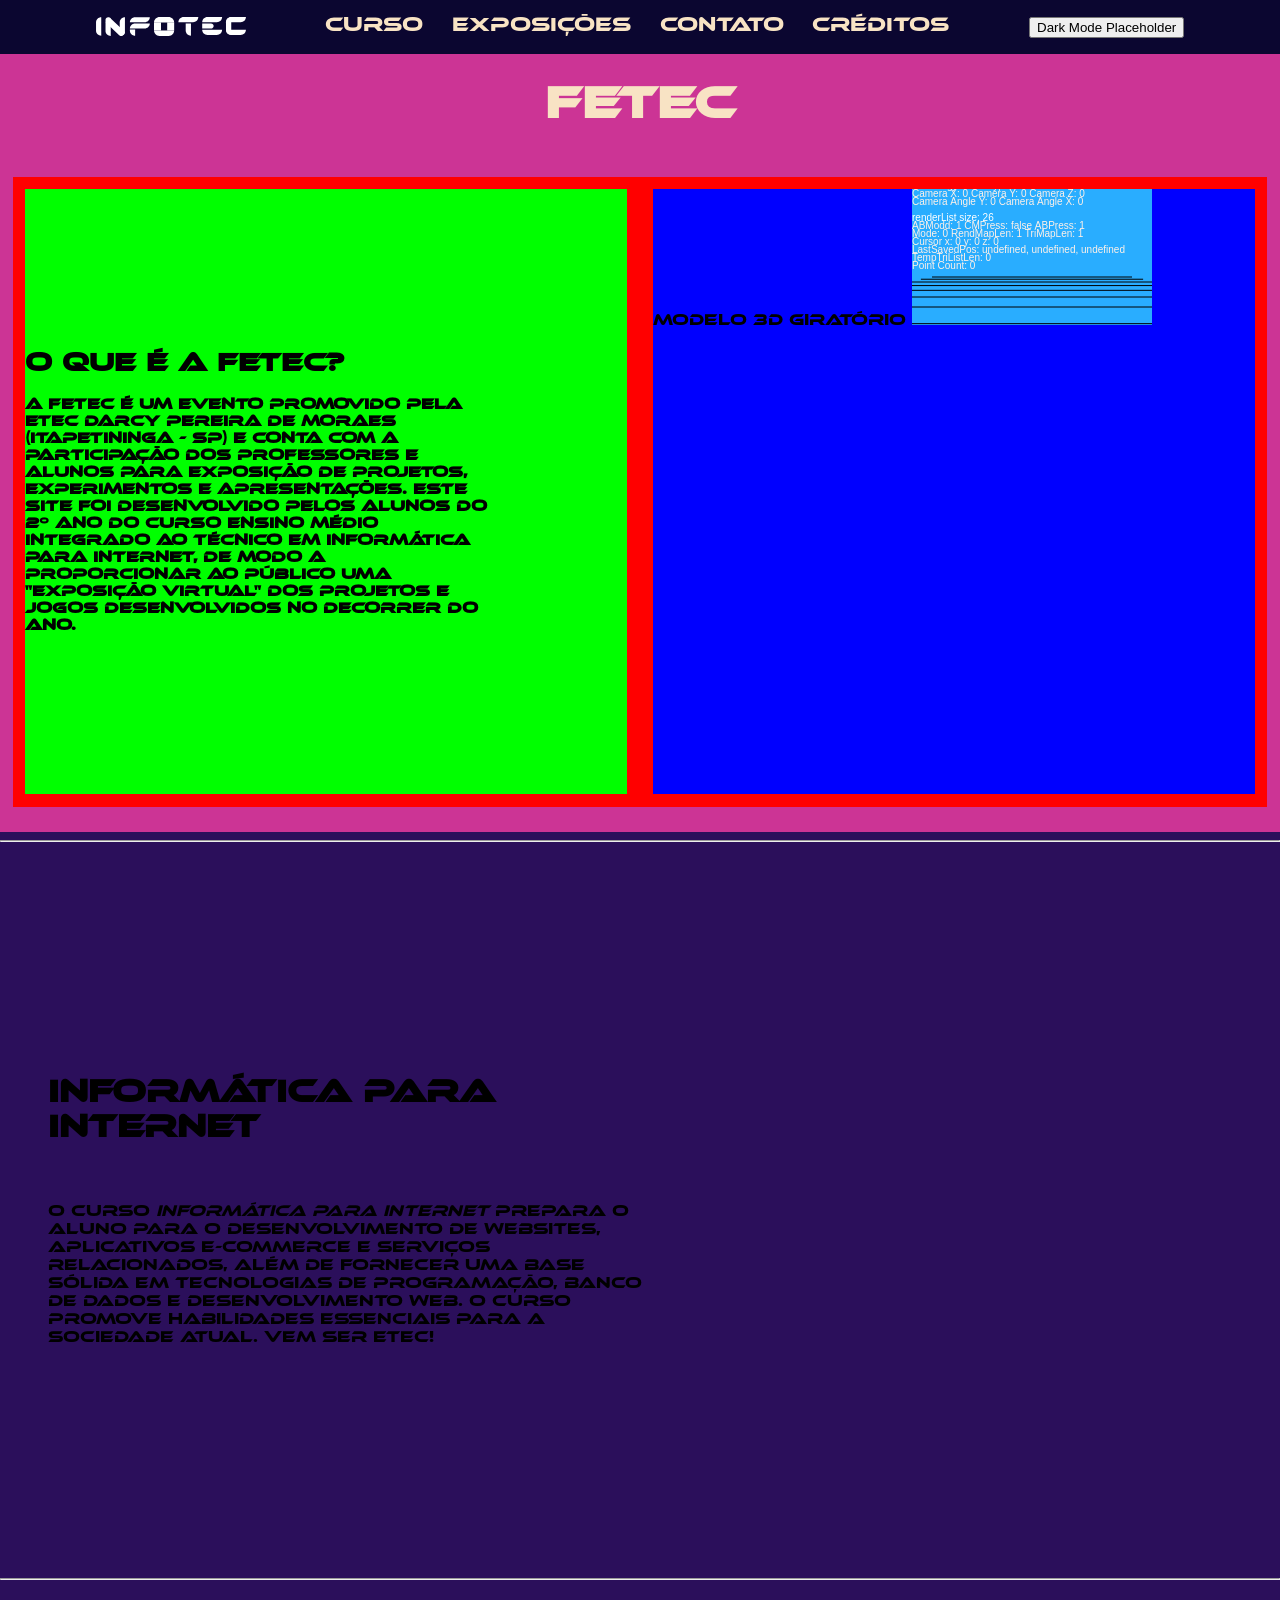
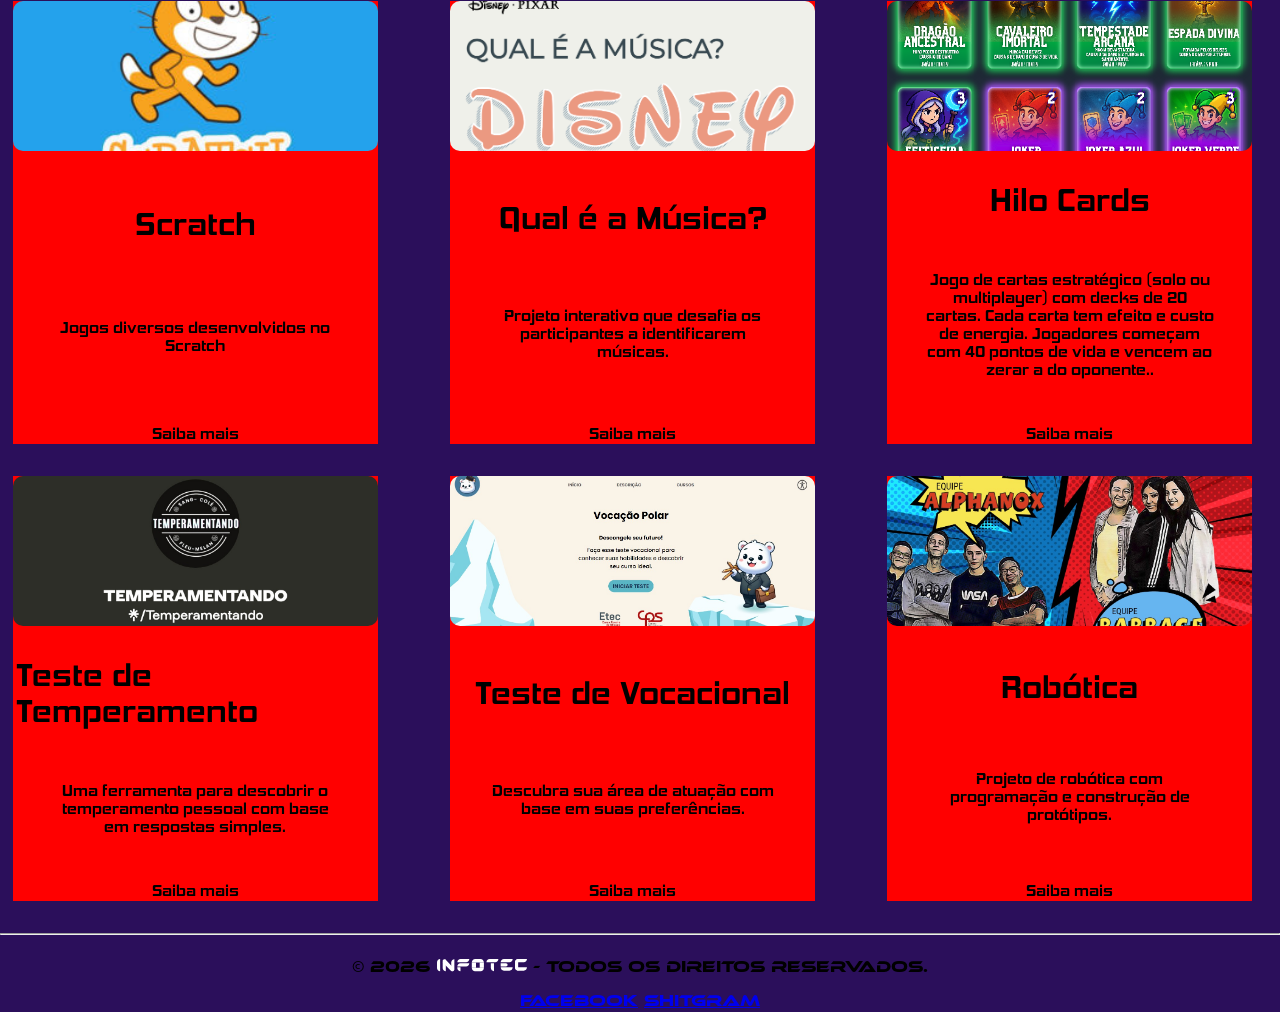
==== index.html @ 373dc15a "stay away of me, im broken" ====
<!doctype html>
<html lang="en">
    <head>
        <meta charset="UTF-8" />
        <meta name="viewport" content="width=device-width, initial-scale=1.0" />
        <title>INFOTEC - Informática para Internet</title>
        <link rel="stylesheet" href="style.css" />
    </head>
    <!--https://www.dafont.com/pt/theme.php?cat=303-->
    <body>
        <!--Pode roubar código daqui bryan bryan-->
        <!-- https://github.com/fetecdarcy/infotec2025/blob/main/index.html  -->
        <!--https://fetecdarcy.github.io/infotec2025/ -->
        <header>
            <img src="assets/infotec.svg" alt="logo_image" id="logo" />
            <nav id="pages_menu">
                <a href="#course.html" id="btn_course" class="head_btn"
                    >Curso</a
                >
                <a href="html/expo.html" id="btn_exp" class="head_btn"
                    >Exposições</a
                >
                <a href="html/contact.html" id="btn_contact" class="head_btn"
                    >Contato</a
                >
                <a href="html/credits.html" id="btn_credits" class="head_btn"
                    >Créditos</a
                >
            </nav>
            <button id="theme-toggle">Dark Mode Placeholder</button>
            <!-- o coisinha do dark mode é um placeholder, vamos por uma imagem -->
        </header>
        <div id="ps3_bg">
            <div id="title">
                <h1>FETEC</h1>
            </div>
            <div id="coolass_mid">
                <div id="cool_part1">
                    <div id="descrp">
                        <h1>O que é a <bold>FETEC</bold>?</h1>
                        <h2>
                            A FETEC é um evento promovido pela Etec Darcy
                            Pereira de Moraes (Itapetininga - SP) e conta com a
                            participação dos Professores e Alunos para exposição
                            de projetos, experimentos e apresentações. Este site
                            foi desenvolvido pelos alunos do 2º ano do curso
                            Ensino Médio integrado ao Técnico em Informática
                            para Internet, de modo a proporcionar ao público uma
                            "exposição virtual" dos Projetos e Jogos
                            desenvolvidos no decorrer do ano.
                        </h2>
                    </div>
                </div>
                <div id="cool_part2">
                    modelo 3d giratório
                    <canvas
                        id="3dproj"
                        width="128"
                        height="128"
                    ></canvas>
                </div>
            </div>
        </div>
		
		<hr/> <!-- placeholder -->
		
		<div id="course">
			<div id="course_txt">
				<h1>Informática para Internet</h1><br>
				<p>O curso <i>Informática para Internet</i> prepara o aluno para o desenvolvimento de websites, aplicativos
				  e-commerce e serviços relacionados, além de fornecer uma base sólida em tecnologias de programação, banco de
				  dados e desenvolvimento web. O curso promove habilidades essenciais para a sociedade atual. Vem ser Etec!</p>
			</div>
			<div class="video-frame">
				<iframe width="560" height="315" 
					  src="https://www.youtube.com/embed/DdQQlsltrQs" 
					  title="YouTube video player" 
					  frameborder="0" 
					  allow="accelerometer; autoplay; clipboard-write; encrypted-media; gyroscope; picture-in-picture; web-share" 
					  referrerpolicy="strict-origin-when-cross-origin" 
					  allowfullscreen>
				</iframe>
			</div>
		</div>

        <hr/> <!-- placeholder -->

        <div id="cards">
            <div class="cardy">
                <img src="assets/scratch.jpg" alt="scratch">
                <h3>Scratch</h3>
                <p>Jogos diversos desenvolvidos no Scratch</p>
                <a>Saiba mais</a>
            </div>
            <div class="cardy">
                <img src="assets/music_game.png" alt="musicasyeyy">
                <h3>Qual é a Música?</h3>
                <p>Projeto interativo que desafia os participantes a identificarem músicas.</p>
                <a>Saiba mais</a>
            </div>
            <div class="cardy">
                <img src="assets/hilocards.png" alt="aicards">
                <h3>Hilo Cards</h3>
				<p>Jogo de cartas estratégico (solo ou multiplayer) com decks de 20 cartas. Cada carta tem efeito e custo de energia. Jogadores começam com 40 pontos de vida e vencem ao zerar a do oponente..</p>
                <a>Saiba mais</a>
            </div>
			<div class="cardy">
                <img src="assets/Temperamentando.jpg" alt="aicards">
                <h3>Teste de Temperamento</h3>
				<p>Uma ferramenta para descobrir o temperamento pessoal com base em respostas simples.</p>
                <a>Saiba mais</a>
            </div>
			<div class="cardy">
                <img src="assets/vocacional.jpg" alt="aicards">
                <h3>Teste de Vocacional</h3>
				<p>Descubra sua área de atuação com base em suas preferências.</p>
                <a>Saiba mais</a>
            </div>
			<div class="cardy">
                <img src="assets/robotica.jpg" alt="aicards">
                <h3>Robótica</h3>
				<p>Projeto de robótica com programação e construção de protótipos.</p>
                <a>Saiba mais</a>
            </div>
        </div>
		
		<hr> <!-- placeholder -->
		
        <footer>
            <p>
                &copy; 2026
                <img src="assets/infotec.svg" alt="logo_image" id="logo2" />
                - Todos os direitos reservados.
            </p>
            <div class="social-icons">
                <a
                    href="https://www.facebook.com/etec.darcy.pereira.de.moraes.2025"
                    ><i class="face_icon"></i>Facebook</a
                >
                <a
                    href="https://www.instagram.com/etecdarcypereira?igsh=MWdubDEwOGNnMWJpcw=="
                    ><i class="inst_icon"></i>Shitgram</a
                >
            </div>
        </footer>

        <script>
            window.addEventListener("load", () => {
                const gameWindow = document.getElementById("3dmodel_window");
                //gameWindow.width = gameWindow.clientWidth;
                //gameWindow.height = gameWindow.clientHeight;
                //console.log("Jeremy Jankles!");
            });
        </script>
		<script src="./js/3d/3D_engine.js"></script>
    </body>
</html>
---- style.css ----
:root {
    --blank: #f8e3c4;

    --peach-blush: #e9a8ad;
    --rose-warm: #dc6e9f;

    --pink: #cc3495;

    --magenta-deep: #ab2dae;
    --violet-royal: #8b26c0;

    --purple: #6b1fb1;

    --indigo-dark: #4b1786;
    --navy-deep: #2b0f5b;

    --black: #0b0630;
}

@font-face {
    font-family: "Ethno";
    src: url("fonts/ethnocentric/Ethnocentric-Regular.otf") format("opentype");
    font-weight: normal;
    font-style: normal;
}

@font-face {
    font-family: "StarJedi";
    src: url("fonts/star_jedi/stjelogo/Stjldbl1.ttf") format("truetype");
    font-weight: normal;
    font-style: normal;
}

@font-face {
    font-family: "HemiHead";
    src: url("fonts/hemi_head/HemiHead-Bold.otf") format("opentype");
    font-weight: normal;
    font-style: normal;
}
/*
ajudai me a fazer a estrutura do site pls pls
procuro oq agr???
*/
body {
    background-color: var(--navy-deep);
    font-family: "Ethno";
    margin: 0px;
    padding: 0px;
}

#logo {
    width: 150px;
}

#logo2 {
	width: 90px;
}

#ps3_bg {
    background-color: var(--pink);
    padding-bottom: 1vw;
}

#coolass_mid {
    display: flex;
    justify-content: center;
    align-items: stretch;
    margin: 1%;
    background-color: #ff0000;
    height: 70vh;
}

#cool_part1 {
    margin: 1%;
    flex: 1;
    background-color: #00ff00;
    display: flex;
    flex-direction: column;
    justify-content: center;
    align-items: center;
}

#cool_part2 {
    margin: 1%;
    flex: 1;
    background-color: #0000ff;
}

#3dmodel_window {
    width: 100%;
    height: 100%;
    display: block;
}

#title {
    display: flex;
    justify-content: center;
    align-items: center;
}

#title h1 {
    font-size: 3.5vw;
    color: var(--blank);
    transition: 0.5s ease;
}

#title h1:hover {
    transform: scale(1.1);
    text-shadow: 0 0 3px var(--magenta-deep);
}

#descrp {
    width: 100%;
}

#descrp h1 {
    font-size: 2vw;
}

#descrp h2 {
    /* melhore essa coisa */
    font-size: 1.2vw;
    width: 80%;
}

.head_btn {
    text-decoration: none;
    color: var(--blank);
    transition: 0.4s ease;
	font-size: 20px;
}

.head_btn:hover {
    color: var(--pink);
    transform: scale(1.1);
    display: inline-block;
}

header {
    background-color: var(--black);
    color: #fff;
    padding: 1rem;
    display: flex;
    justify-content: space-evenly;
    align-items: center;
    flex-wrap: wrap;
    position: relative;
}

footer {
    display: flex;
    flex-direction: column;
    justify-content: center;
    align-items: center;
}

#course {
	height: 80vh;
	width: 95vw;
	display: flex;
	justify-content: space-evenly;
	align-items: center;
	margin: auto;
}

#course_txt {
	width: 50%;
}

#pages_menu {
    width: 50%;
    font-size: 1.5vw;
    display: flex;
    justify-content: space-between;
}

#cards {
    display: grid;
	grid-template-columns: repeat(3, 1fr);
	gap: 2rem;
	height: 100vh;
	margin-bottom: 5vh;
}

.cardy {
    font-family: "HemiHead";
    background-color: #ff0000;
    display: flex;
    flex-direction: column;
    min-width: 20%;
    width: 90%;
    justify-content: space-between;
    align-items: center;
    margin: 1vw;
	height: 100%;
}

.cardy img {
    width: 100%;
    height: 150px;
    object-fit: cover;
    border-radius: 10px;
}

.cardy h3 {
    font-size: 2em;
	margin: 1%;
}

.cardy p {
    font-size: 100%;
    text-align: center;
    width: 80%;
}
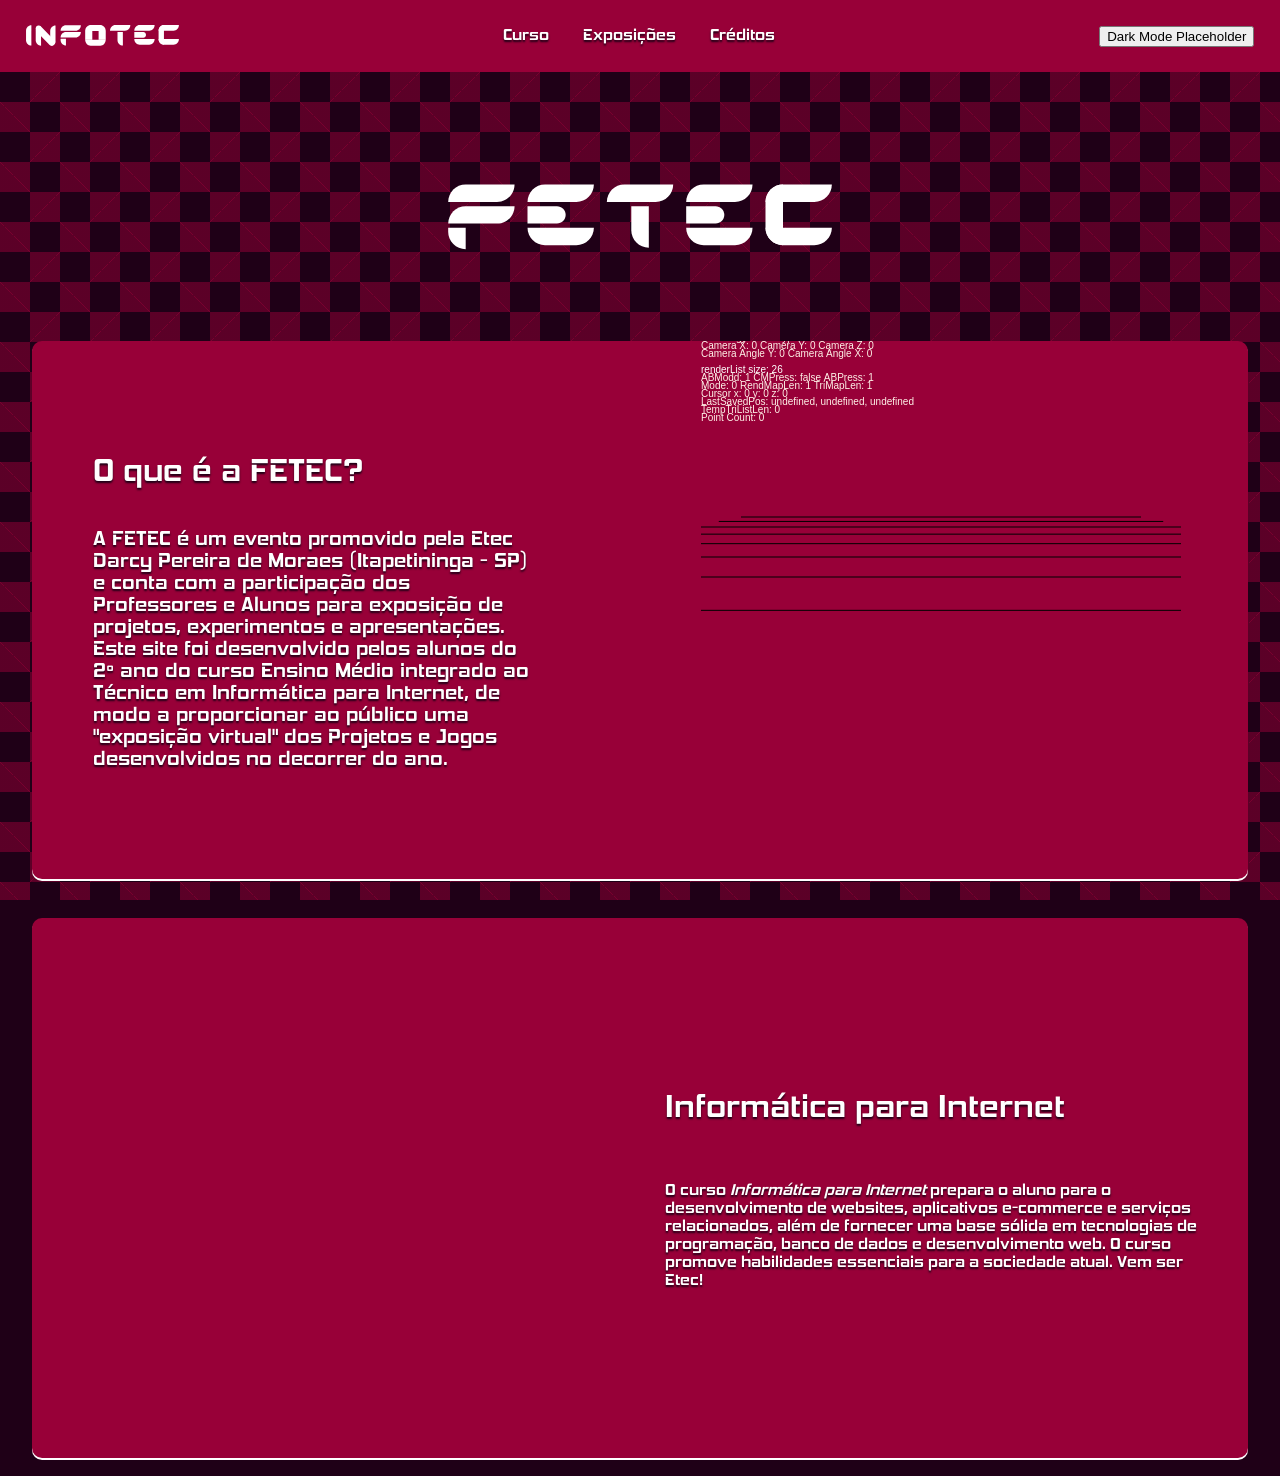
==== commit 92bd7352: "TAKE THAT 2025 WEBSITE KOAKSAKASDADJKSSADJK" ====
--- a/index.html
+++ b/index.html
@@ -1,157 +1,70 @@
-<!doctype html>
-<html lang="en">
-    <head>
-        <meta charset="UTF-8" />
-        <meta name="viewport" content="width=device-width, initial-scale=1.0" />
-        <title>INFOTEC - Informática para Internet</title>
-        <link rel="stylesheet" href="style.css" />
-    </head>
-    <!--https://www.dafont.com/pt/theme.php?cat=303-->
-    <body>
-        <!--Pode roubar código daqui bryan bryan-->
-        <!-- https://github.com/fetecdarcy/infotec2025/blob/main/index.html  -->
-        <!--https://fetecdarcy.github.io/infotec2025/ -->
-        <header>
-            <img src="assets/infotec.svg" alt="logo_image" id="logo" />
-            <nav id="pages_menu">
-                <a href="#course.html" id="btn_course" class="head_btn"
-                    >Curso</a
-                >
-                <a href="html/expo.html" id="btn_exp" class="head_btn"
-                    >Exposições</a
-                >
-                <a href="html/contact.html" id="btn_contact" class="head_btn"
-                    >Contato</a
-                >
-                <a href="html/credits.html" id="btn_credits" class="head_btn"
-                    >Créditos</a
-                >
-            </nav>
-            <button id="theme-toggle">Dark Mode Placeholder</button>
-            <!-- o coisinha do dark mode é um placeholder, vamos por uma imagem -->
-        </header>
-        <div id="ps3_bg">
-            <div id="title">
-                <h1>FETEC</h1>
-            </div>
-            <div id="coolass_mid">
-                <div id="cool_part1">
-                    <div id="descrp">
-                        <h1>O que é a <bold>FETEC</bold>?</h1>
-                        <h2>
-                            A FETEC é um evento promovido pela Etec Darcy
-                            Pereira de Moraes (Itapetininga - SP) e conta com a
-                            participação dos Professores e Alunos para exposição
-                            de projetos, experimentos e apresentações. Este site
-                            foi desenvolvido pelos alunos do 2º ano do curso
-                            Ensino Médio integrado ao Técnico em Informática
-                            para Internet, de modo a proporcionar ao público uma
-                            "exposição virtual" dos Projetos e Jogos
-                            desenvolvidos no decorrer do ano.
-                        </h2>
-                    </div>
-                </div>
-                <div id="cool_part2">
-                    modelo 3d giratório
-                    <canvas
-                        id="3dproj"
-                        width="128"
-                        height="128"
-                    ></canvas>
-                </div>
-            </div>
-        </div>
-		
-		<hr/> <!-- placeholder -->
-		
-		<div id="course">
-			<div id="course_txt">
-				<h1>Informática para Internet</h1><br>
-				<p>O curso <i>Informática para Internet</i> prepara o aluno para o desenvolvimento de websites, aplicativos
-				  e-commerce e serviços relacionados, além de fornecer uma base sólida em tecnologias de programação, banco de
-				  dados e desenvolvimento web. O curso promove habilidades essenciais para a sociedade atual. Vem ser Etec!</p>
-			</div>
-			<div class="video-frame">
-				<iframe width="560" height="315" 
-					  src="https://www.youtube.com/embed/DdQQlsltrQs" 
-					  title="YouTube video player" 
-					  frameborder="0" 
-					  allow="accelerometer; autoplay; clipboard-write; encrypted-media; gyroscope; picture-in-picture; web-share" 
-					  referrerpolicy="strict-origin-when-cross-origin" 
-					  allowfullscreen>
-				</iframe>
-			</div>
-		</div>
-
-        <hr/> <!-- placeholder -->
-
-        <div id="cards">
-            <div class="cardy">
-                <img src="assets/scratch.jpg" alt="scratch">
-                <h3>Scratch</h3>
-                <p>Jogos diversos desenvolvidos no Scratch</p>
-                <a>Saiba mais</a>
-            </div>
-            <div class="cardy">
-                <img src="assets/music_game.png" alt="musicasyeyy">
-                <h3>Qual é a Música?</h3>
-                <p>Projeto interativo que desafia os participantes a identificarem músicas.</p>
-                <a>Saiba mais</a>
-            </div>
-            <div class="cardy">
-                <img src="assets/hilocards.png" alt="aicards">
-                <h3>Hilo Cards</h3>
-				<p>Jogo de cartas estratégico (solo ou multiplayer) com decks de 20 cartas. Cada carta tem efeito e custo de energia. Jogadores começam com 40 pontos de vida e vencem ao zerar a do oponente..</p>
-                <a>Saiba mais</a>
-            </div>
-			<div class="cardy">
-                <img src="assets/Temperamentando.jpg" alt="aicards">
-                <h3>Teste de Temperamento</h3>
-				<p>Uma ferramenta para descobrir o temperamento pessoal com base em respostas simples.</p>
-                <a>Saiba mais</a>
-            </div>
-			<div class="cardy">
-                <img src="assets/vocacional.jpg" alt="aicards">
-                <h3>Teste de Vocacional</h3>
-				<p>Descubra sua área de atuação com base em suas preferências.</p>
-                <a>Saiba mais</a>
-            </div>
-			<div class="cardy">
-                <img src="assets/robotica.jpg" alt="aicards">
-                <h3>Robótica</h3>
-				<p>Projeto de robótica com programação e construção de protótipos.</p>
-                <a>Saiba mais</a>
-            </div>
-        </div>
-		
-		<hr> <!-- placeholder -->
-		
-        <footer>
-            <p>
-                &copy; 2026
-                <img src="assets/infotec.svg" alt="logo_image" id="logo2" />
-                - Todos os direitos reservados.
-            </p>
-            <div class="social-icons">
-                <a
-                    href="https://www.facebook.com/etec.darcy.pereira.de.moraes.2025"
-                    ><i class="face_icon"></i>Facebook</a
-                >
-                <a
-                    href="https://www.instagram.com/etecdarcypereira?igsh=MWdubDEwOGNnMWJpcw=="
-                    ><i class="inst_icon"></i>Shitgram</a
-                >
-            </div>
-        </footer>
-
-        <script>
-            window.addEventListener("load", () => {
-                const gameWindow = document.getElementById("3dmodel_window");
-                //gameWindow.width = gameWindow.clientWidth;
-                //gameWindow.height = gameWindow.clientHeight;
-                //console.log("Jeremy Jankles!");
-            });
-        </script>
-		<script src="./js/3d/3D_engine.js"></script>
-    </body>
-</html>
+<!DOCTYPE html>
+<html lang="pt-br">
+    <head>
+        <meta charset="UTF-8">
+        <meta name="viewport" content="width=device-width, initial-scale=1.0">
+        <title>INFOTEC - Informática para Internet</title>
+        <link rel="stylesheet" href="style.css"/>
+    </head>
+	<body>
+		<header>
+            <img src="assets/vector/infotec.svg" alt="logo_image" id="logo"/>
+            <nav id="pages_menu">
+                <a href="#course.html" id="btn_course" class="head_btn">Curso</a>
+                <a href="html/expo.html" id="btn_exp" class="head_btn">Exposições</a>
+                <a href="html/credits.html" id="btn_credits" class="head_btn">Créditos</a>
+            </nav>
+            <button id="theme-toggle">Dark Mode Placeholder</button>
+            <!-- o coisinha do dark mode é um placeholder, vamos por uma imagem -->
+        </header>
+		
+		<div class="squareSlide">
+			<img src="assets/vector/FETEC.svg" alt="logo_image" id="title"/>
+            <div id="section_intro">
+                <div id="descrp">
+                    <h1>O que é a <bold>FETEC</bold>?</h1>
+                    <h2>
+                        A FETEC é um evento promovido pela Etec Darcy
+                        Pereira de Moraes (Itapetininga - SP) e conta com a
+                        participação dos Professores e Alunos para exposição
+                        de projetos, experimentos e apresentações. Este site
+                        foi desenvolvido pelos alunos do 2º ano do curso
+                        Ensino Médio integrado ao Técnico em Informática
+                        para Internet, de modo a proporcionar ao público uma
+                        "exposição virtual" dos Projetos e Jogos
+                        desenvolvidos no decorrer do ano.
+                    </h2>
+                </div>
+                <div id="spin3D">
+                    <canvas
+                        id="3dproj"
+                        width="128"
+                        height="128"
+                    ></canvas>
+                </div>
+            </div>
+		</div>
+
+        <div id="other_part">
+            <div class="video-frame">
+                <iframe width="560" height="315" 
+                      src="https://www.youtube.com/embed/DdQQlsltrQs" 
+                      title="YouTube video player" 
+                      frameborder="0" 
+                      allow="accelerometer; autoplay; clipboard-write; encrypted-media; gyroscope; picture-in-picture; web-share" 
+                      referrerpolicy="strict-origin-when-cross-origin" 
+                      allowfullscreen>
+                </iframe>
+            </div>
+            <div id="descrp">
+                <h1>Informática para Internet</h1><br>
+                <p>O curso <i>Informática para Internet</i> prepara o aluno para o desenvolvimento de websites, aplicativos
+                  e-commerce e serviços relacionados, além de fornecer uma base sólida em tecnologias de programação, banco de
+                  dados e desenvolvimento web. O curso promove habilidades essenciais para a sociedade atual. Vem ser Etec!</p>
+            </div>
+        </div>
+
+        <script src="./js/3d/3D_engine.js"></script>
+
+	</body>
+</html>
--- a/style.css
+++ b/style.css
@@ -1,214 +1,179 @@
 :root {
-    --blank: #f8e3c4;
+  
+  /* light mode */
+  --l-primary-color: #F05050;
+  --l-secondary-color: #FBC4B6;
+  --l-bg-color: #FFFBFB;
+  --l-other-color: #FFFFFF;
+  --l-text-body: #3A2E2B;
 
-    --peach-blush: #e9a8ad;
-    --rose-warm: #dc6e9f;
+  /* dark mode */
+  --d-primary-color: #FF0033;
+  --d-secondary-color: #980038;
+  --d-bg-color: #1F0017;
+  --d-other-color: #520026;
+  --d-text-body: #FFFFFF;
 
-    --pink: #cc3495;
-
-    --magenta-deep: #ab2dae;
-    --violet-royal: #8b26c0;
-
-    --purple: #6b1fb1;
-
-    --indigo-dark: #4b1786;
-    --navy-deep: #2b0f5b;
-
-    --black: #0b0630;
+  --d-secondary-color-alpha: #98003880; /* 50% opacity */
 }
 
 @font-face {
-    font-family: "Ethno";
+  font-family: "Ethno";
     src: url("fonts/ethnocentric/Ethnocentric-Regular.otf") format("opentype");
     font-weight: normal;
     font-style: normal;
-}
 
-@font-face {
     font-family: "StarJedi";
     src: url("fonts/star_jedi/stjelogo/Stjldbl1.ttf") format("truetype");
     font-weight: normal;
     font-style: normal;
-}
 
-@font-face {
     font-family: "HemiHead";
     src: url("fonts/hemi_head/HemiHead-Bold.otf") format("opentype");
     font-weight: normal;
     font-style: normal;
 }
-/*
-ajudai me a fazer a estrutura do site pls pls
-procuro oq agr???
-*/
+
 body {
-    background-color: var(--navy-deep);
-    font-family: "Ethno";
-    margin: 0px;
-    padding: 0px;
+  background-color: var(--d-bg-color);
+  margin: 0;
+  padding: 0;
+  font-family: "HemiHead";
 }
 
-#logo {
-    width: 150px;
+header {
+  background-color: var(--d-secondary-color);
+  height: 8vh;
+  display: flex;
+  justify-content: space-between;
+  align-items: center;
 }
 
-#logo2 {
-	width: 90px;
+header img {
+  width: 12%;
+  margin-left: 2%;
 }
 
-#ps3_bg {
-    background-color: var(--pink);
-    padding-bottom: 1vw;
+header a {
+  text-decoration: none;
+  margin: 0 15px;
+  color: var(--d-text-body);
+  display: inline-block;
+  transition: 0.5s ease;
+  text-shadow: 0px 2px 2px var(--d-bg-color);
 }
 
-#coolass_mid {
-    display: flex;
-    justify-content: center;
-    align-items: stretch;
-    margin: 1%;
-    background-color: #ff0000;
-    height: 70vh;
+header a:hover {
+  transform: scale(1.1);
 }
 
-#cool_part1 {
-    margin: 1%;
-    flex: 1;
-    background-color: #00ff00;
-    display: flex;
-    flex-direction: column;
-    justify-content: center;
-    align-items: center;
+header button {
+  margin-right: 2%
 }
 
-#cool_part2 {
-    margin: 1%;
-    flex: 1;
-    background-color: #0000ff;
+.squareSlide {
+  margin: 0;
+  padding: 0;
+  height: 92vh;
+  
+  background-image:
+    linear-gradient(45deg, var(--d-secondary-color-alpha) 25%, transparent 25%),
+    linear-gradient(-45deg, var(--d-secondary-color-alpha) 25%, transparent 25%),
+    linear-gradient(45deg, transparent 75%, var(--d-secondary-color-alpha) 75%),
+    linear-gradient(-45deg, transparent 75%, var(--d-secondary-color-alpha) 75%);
+  
+  background-size: 60px 60px;
+  background-position: 0 0, 0 30px, 30px -30px, -30px 0px;
+  background-color: var(--d-bg-color);
+  animation: diagonal-mov 4s linear infinite;
+
+  display: flex;
+  justify-content: center;
+  flex-direction: column;
+  align-items: center;
 }
 
-#3dmodel_window {
-    width: 100%;
-    height: 100%;
-    display: block;
+@keyframes diagonal-mov {
+  from {
+    background-position: 0 0, 0 30px, 30px -30px, -30px 0;
+  }
+  
+  to {
+    background-position: 60px 60px, 60px 90px, 90px 30px, 30px 60px;
+  }
 }
 
-#title {
-    display: flex;
-    justify-content: center;
-    align-items: center;
+.squareSlide img {
+  width: 30%;
+  height: 30%;
+  transition: 0.5s ease;
 }
 
-#title h1 {
-    font-size: 3.5vw;
-    color: var(--blank);
-    transition: 0.5s ease;
+.squareSlide img:hover {
+  transform: scale(1.05);
+  filter: drop-shadow(0px 0px 3px var(--d-primary-color));
 }
 
-#title h1:hover {
-    transform: scale(1.1);
-    text-shadow: 0 0 3px var(--magenta-deep);
+#section_intro {
+  width: 95%;
+  height: 65%;
+  border-radius: 10px;
+  background-color: var(--d-secondary-color);
+  display: flex;
+  justify-content: space-evenly;
+  align-items: center;
+  box-shadow: 0px 2px 0px var(--d-text-body);
 }
 
 #descrp {
-    width: 100%;
+  width: 45%;
+  height: 100%;
+  display: flex;
+  flex-direction: column;
+  justify-content: center;
 }
 
 #descrp h1 {
-    font-size: 2vw;
+  color: var(--d-text-body);
+  text-shadow: 0px 2px 2px var(--d-bg-color);
 }
 
 #descrp h2 {
-    /* melhore essa coisa */
-    font-size: 1.2vw;
-    width: 80%;
+  color: var(--d-text-body);
+  font-size: 20px;
+  text-shadow: 0px 2px 2px var(--d-bg-color);
+  width: 80%;
 }
 
-.head_btn {
-    text-decoration: none;
-    color: var(--blank);
-    transition: 0.4s ease;
-	font-size: 20px;
+
+#section_intro #spin3D {
+  width: 40%;
+  height: 100%;
 }
 
-.head_btn:hover {
-    color: var(--pink);
-    transform: scale(1.1);
-    display: inline-block;
+#other_part {
+  width: 95vw;
+  height: 60vh;
+  margin: auto;
+  margin-top: 2vh;
+  margin-bottom: 2vh;
+  border-radius: 10px;
+  background-color: var(--d-secondary-color);
+  display: flex;
+  justify-content: space-evenly;
+  align-items: center;
+  box-shadow: 0px 2px 0px var(--d-text-body);
 }
 
-header {
-    background-color: var(--black);
-    color: #fff;
-    padding: 1rem;
-    display: flex;
-    justify-content: space-evenly;
-    align-items: center;
-    flex-wrap: wrap;
-    position: relative;
+#other_part #descrp {
+  width: 45%;
+  height: 100%;
+  display: flex;
+  flex-direction: column;
+  justify-content: center;
 }
 
-footer {
-    display: flex;
-    flex-direction: column;
-    justify-content: center;
-    align-items: center;
-}
-
-#course {
-	height: 80vh;
-	width: 95vw;
-	display: flex;
-	justify-content: space-evenly;
-	align-items: center;
-	margin: auto;
-}
-
-#course_txt {
-	width: 50%;
-}
-
-#pages_menu {
-    width: 50%;
-    font-size: 1.5vw;
-    display: flex;
-    justify-content: space-between;
-}
-
-#cards {
-    display: grid;
-	grid-template-columns: repeat(3, 1fr);
-	gap: 2rem;
-	height: 100vh;
-	margin-bottom: 5vh;
-}
-
-.cardy {
-    font-family: "HemiHead";
-    background-color: #ff0000;
-    display: flex;
-    flex-direction: column;
-    min-width: 20%;
-    width: 90%;
-    justify-content: space-between;
-    align-items: center;
-    margin: 1vw;
-	height: 100%;
-}
-
-.cardy img {
-    width: 100%;
-    height: 150px;
-    object-fit: cover;
-    border-radius: 10px;
-}
-
-.cardy h3 {
-    font-size: 2em;
-	margin: 1%;
-}
-
-.cardy p {
-    font-size: 100%;
-    text-align: center;
-    width: 80%;
-}
+#descrp p {
+  color: var(--d-text-body);
+  text-shadow: 0px 2px 2px var(--d-bg-color);
+}
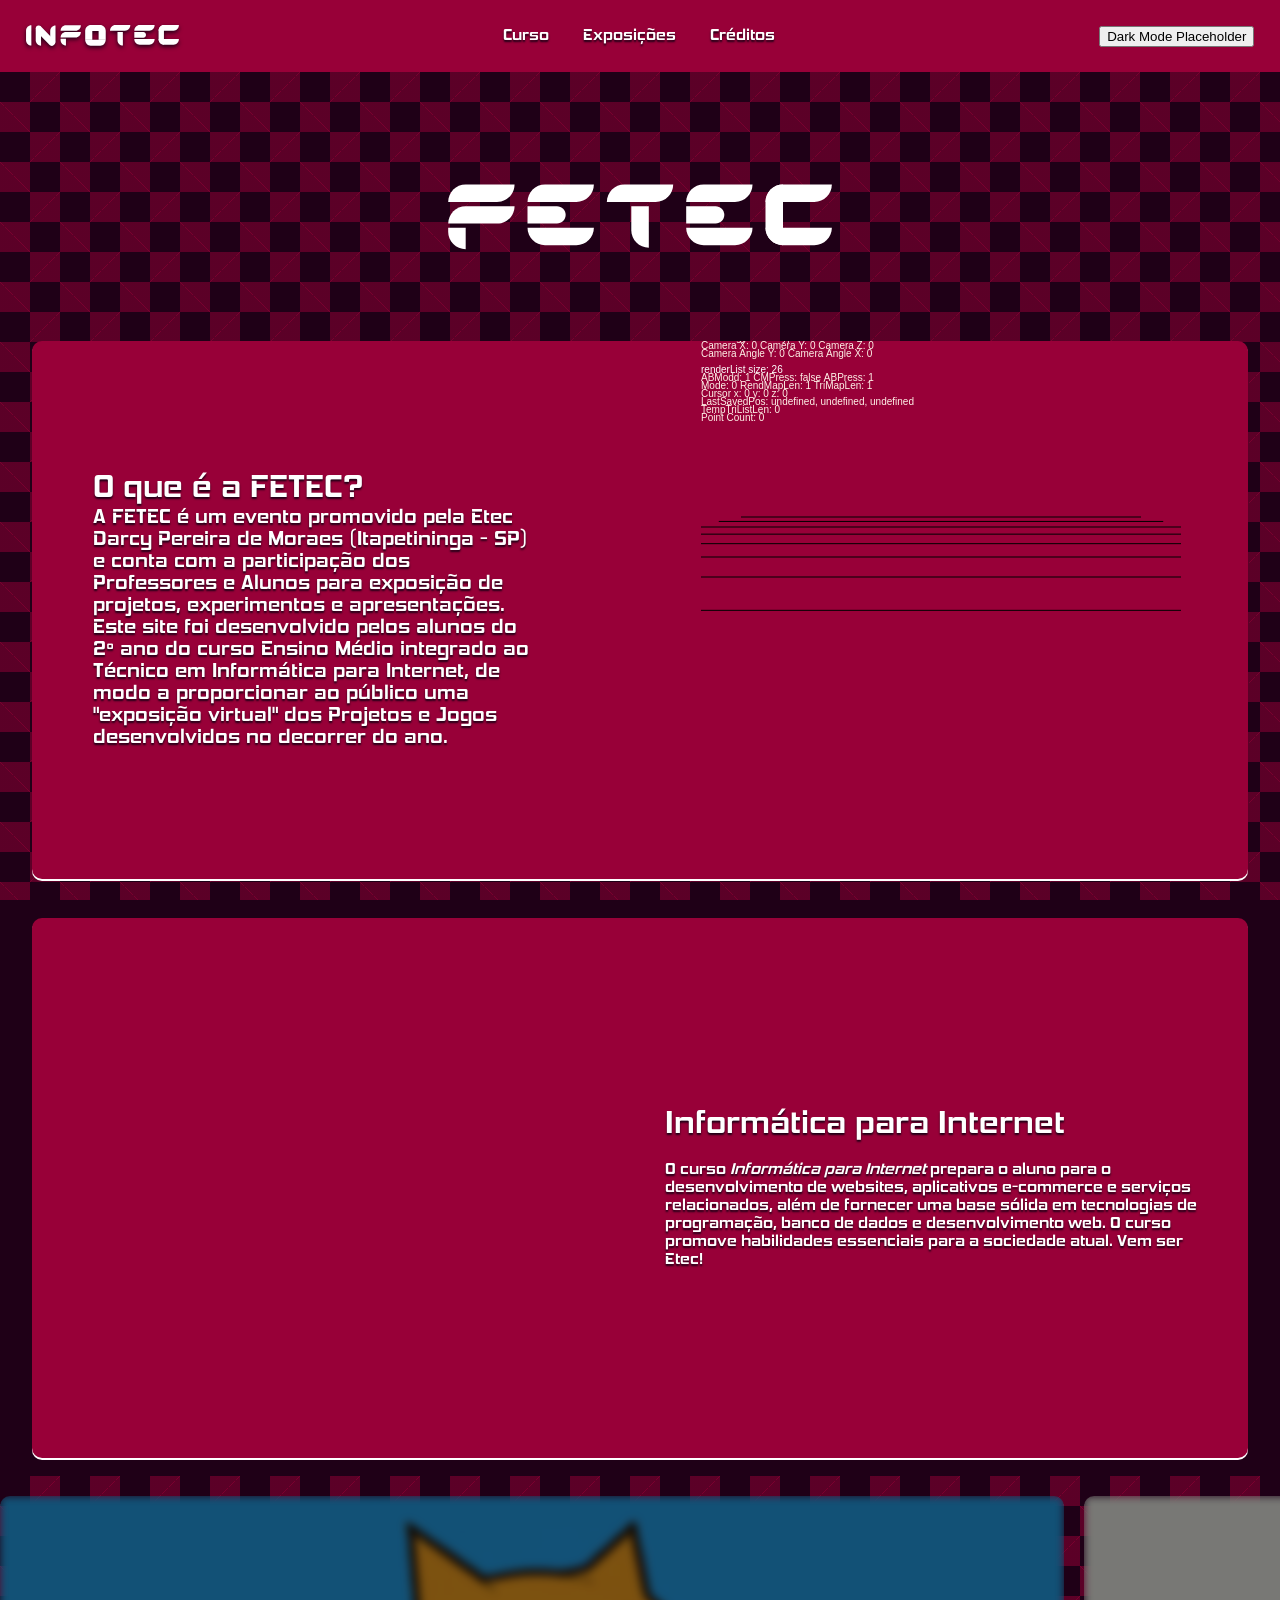
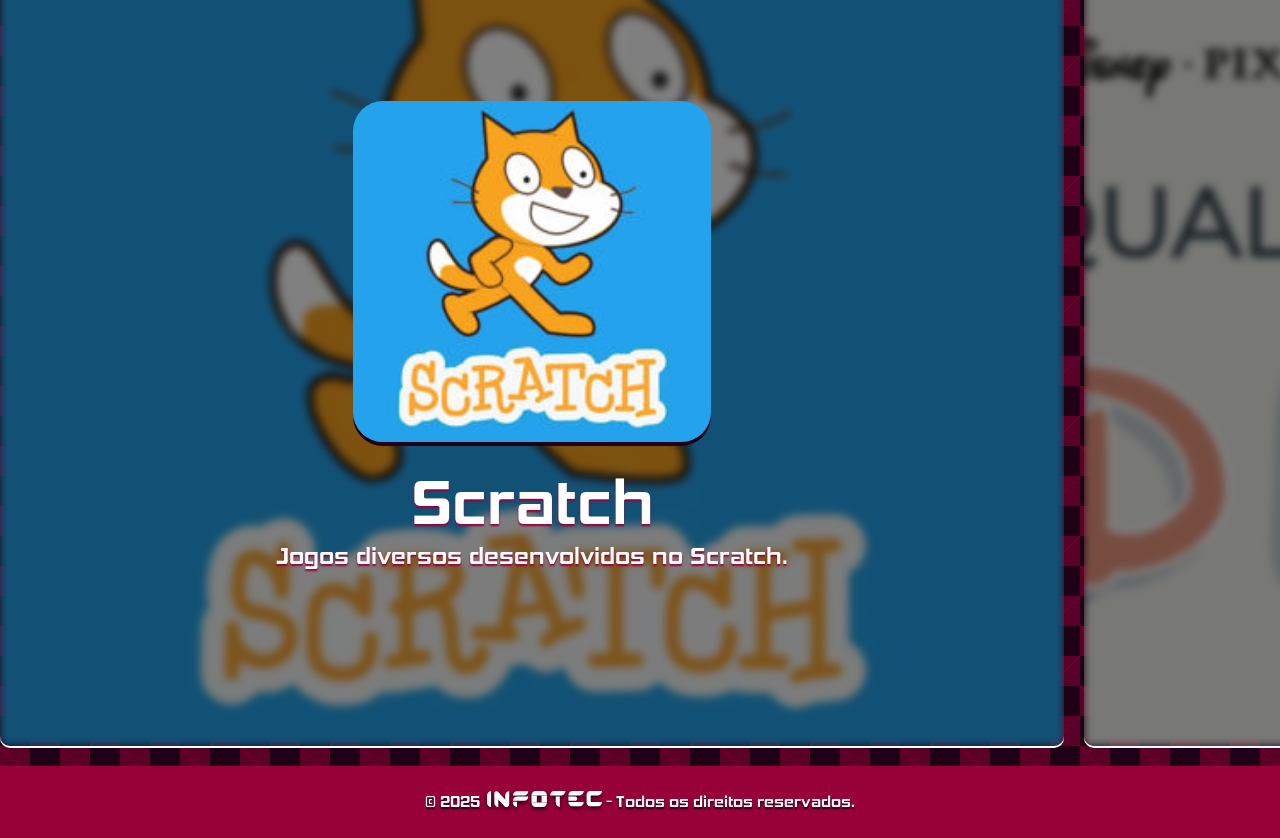
==== commit 72169966: "just k1ll me already" ====
--- a/index.html
+++ b/index.html
@@ -64,6 +64,52 @@
             </div>
         </div>
 
+        <div class="cards-section">
+            <div class="cards-track">
+                <div class="cards" id="scratch">
+                    <a href="https://tavernf.github.io/scratchFetec/?classId=c6af9f25-f24a-40c1-a965-c255e58e8c64&assignmentId=8038706a-d8e9-40b2-9cb1-9293a20190b9&submissionId=cee6d9f2-fc96-513a-1a38-16f6d33ec50d#redes" target="_blank" class="card-img c-music" style="background-image: url('./assets/images/cards/scratch.jpg'); background-position: center;"></a>
+                    <h2>Scratch</h2>
+                    <p>Jogos diversos desenvolvidos no Scratch.</p>
+                </div>
+                <div class="cards" id="music">
+                    <a href="https://jucdreis.github.io/disney-musicas/" target="_blank" class="card-img c-music" style="background-image: url('./assets/images/cards/music_game.png'); background-position: center;"></a>
+                    <h2>Qual é Música?</h2>
+                    <p>Projeto interativo que desafia os participantes a 
+                    identificarem músicas.</p>
+                </div>
+                <div class="cards" id="hilocards">
+                    <a href="https://mlkhilo.github.io/hilo-cards/?fbclid=PAb21jcANKjh5leHRuA2FlbQIxMQABp8DnzI17LA4Y5rGiJSauopifNelmCSI-J9bEIezSnBdZ3Pnug-jXf_3ZiVDr_aem_lIrI5MazvrlS27ycsbkk_Q" target="_blank" class="card-img c-music" style="background-image: url('./assets/images/cards/hilocards.png'); background-position: center;"></a>
+                    <h2>Hilo Cards</h2>
+                    <p>Jogo de cartas estratégico (solo ou multiplayer) com decks de 20 cartas. Cada carta tem efeito e custo de energia. Jogadores começam com 40 pontos de vida e vencem ao zerar a do oponente.</p>
+                </div>
+
+                <div class="cards" id="temp">
+                    <a href="https://matzhen.github.io/Projeto-FETEC/?classId=15c5af82-c6ca-48ee-960f-2c20cecbab59&assignmentId=dd9af1f4-26f9-4c8d-9b86-26625dc99a76&submissionId=8b2b52d0-3d57-bcb6-9c7d-f60b9ded146a" target="_blank" class="card-img c-music" style="background-image: url('./assets/images/cards/temp.jpg'); background-position: center;"></a>
+                    <h2>Teste de Temperamento</h2>
+                    <p>Uma ferramenta para descobrir o temperamento pessoal com base em respostas simples.</p>
+                </div>
+                <div class="cards" id="vocal">
+                    <a href="https://livcarsu.github.io/VocacaoPolar/" target="_blank" class="card-img c-music" style="background-image: url('./assets/images/cards/vocacional.jpg'); background-position: center;"></a>
+                    <h2>Teste Vocacional</h2>
+                    <p>Descubra sua área de atuação com base em suas preferências.</p>
+                </div>
+                <div class="cards" id="robot">
+                    <a href="https://fetecdarcy.github.io/roboticadje" target="_blank" class="card-img c-music" style="background-image: url('./assets/images/cards/robotica.jpg'); background-position: center;"></a>
+                    <h2>Robótica</h2>
+                    <p>Projeto de robótica com programação e construção de protótipos.</p>
+                </div>
+            </div>
+        </div>
+
+        <footer>
+            <p>&copy; 2025 <img src="assets/vector/infotec.svg" alt="logo_image" id="logo"> - Todos os direitos reservados.</p>
+            <div class="social-icons">
+            <a href="https://www.facebook.com/etec.darcy.pereira.de.moraes.2025"><i class="fab fa-facebook-f"></i></a>
+            <a href="https://www.instagram.com/etecdarcypereira?igsh=MWdubDEwOGNnMWJpcw=="><i class="fab fa-instagram"></i></a>
+            </div>
+        </footer>
+
+        <script src="./js/cards.js"></script>
         <script src="./js/3d/3D_engine.js"></script>
 
 	</body>
--- a/style.css
+++ b/style.css
@@ -34,11 +34,16 @@
     font-style: normal;
 }
 
+* {
+  margin: 0;
+}
+
 body {
   background-color: var(--d-bg-color);
   margin: 0;
   padding: 0;
   font-family: "HemiHead";
+  overflow-x: hidden;
 }
 
 header {
@@ -52,6 +57,12 @@
 header img {
   width: 12%;
   margin-left: 2%;
+  transition: 0.2s ease-out;
+  filter: drop-shadow(0px 2px 2px var(--d-bg-color));
+}
+
+header img:hover {
+  transform: scale(1.05);
 }
 
 header a {
@@ -176,4 +187,151 @@
 #descrp p {
   color: var(--d-text-body);
   text-shadow: 0px 2px 2px var(--d-bg-color);
+}
+
+.cards-section {
+  width: 100%;
+  margin: 0;
+  max-width: 100vw;
+  overflow: hidden;
+  padding: 20px 0;
+  background-image:
+    linear-gradient(45deg, var(--d-secondary-color-alpha) 25%, transparent 25%),
+    linear-gradient(-45deg, var(--d-secondary-color-alpha) 25%, transparent 25%),
+    linear-gradient(45deg, transparent 75%, var(--d-secondary-color-alpha) 75%),
+    linear-gradient(-45deg, transparent 75%, var(--d-secondary-color-alpha) 75%);
+  
+  background-size: 60px 60px;
+  background-position: 0 0, 0 30px, 30px -30px, -30px 0px;
+  background-color: var(--d-bg-color);
+  animation: diagonal-mov 4s linear infinite;
+}
+
+.cards-track {
+  display: flex;
+  gap: 20px;
+  cursor: grab;
+  user-select: none;
+  will-change: transform;
+  transition: transform 0.1s ease-out;
+}
+
+.cards-track:active {
+  cursor: grabbing;
+}
+
+.cards {
+  min-width: 80vw;
+  height: 90vh;
+  border-radius: 10px;
+  display: flex;
+  align-items: flex-end;
+  padding: 20px;
+  color: var(--d-primary-color);
+  position: relative;
+  overflow: hidden;
+  display: flex;
+  flex-direction: column;
+  justify-content: center;
+  align-items: center;
+  box-shadow: 0px 2px 0px var(--d-text-body);
+}
+
+.cards::before {
+  content: "";
+  position: absolute;
+  top: 0;
+  left: 0;
+  width: 100%;
+  height: 100%;
+  background-size: cover;
+  background-position: center;
+  z-index: 1;
+  filter: blur(4px) brightness(50%);
+}
+
+.cards .card-img {
+  display: block;
+  text-decoration: none;
+  position: relative;
+  z-index: 3;
+  width: 35%;
+  height: 42%;
+  border-radius: 30px;
+  background-size: cover;
+  box-shadow: 0px 4px 0px var(--d-bg-color);
+  margin: 3%;
+  transition: 0.3s ease;
+}
+
+.cards .card-img:hover {
+  transform: rotate(5deg) scale(1.1);
+  opacity: 85%;
+}
+
+.cards h2, .cards p {
+  position: relative;
+  z-index: 2;
+  color: var(--d-text-body);
+  text-shadow: 0px 2px 2px var(--d-secondary-color);
+}
+
+.cards h2 {
+  font-size: 4em;
+  transition: 0.2s ease-out;
+}
+
+.cards h2:hover {
+  transform: scale(1.05);
+}
+
+.cards p {
+  font-size: 1.5em;
+  width: 70%;
+  text-align: center;
+}
+
+#scratch::before {
+  background-image: url('./assets/images/cards/scratch.webp');
+}
+
+#music::before {
+  background-image: url('./assets/images/cards/music_game.png');
+}
+
+#hilocards::before {
+  background-image: url('./assets/images/cards/hilocards.png');
+}
+
+#temp::before {
+  background-image: url('./assets/images/cards/temp.jpg');
+}
+
+#vocal::before {
+  background-image: url('./assets/images/cards/vocacional.jpg');
+}
+
+#robot::before {
+  background-image: url('./assets/images/cards/robotica.jpg');
+}
+
+footer {
+  background-color: var(--d-secondary-color);
+  height: 8vh;
+  display: flex;
+  justify-content: center;
+  align-items: center;
+}
+
+footer p {
+  text-align: center;
+  color: var(--d-text-body);
+  text-shadow: 0px 2px 2px var(--d-bg-color);
+}
+
+footer img {
+  width: 9%;
+  margin-left: 3px;
+  padding: 0;
+  filter: drop-shadow(0px 2px 2px var(--d-bg-color));
 }
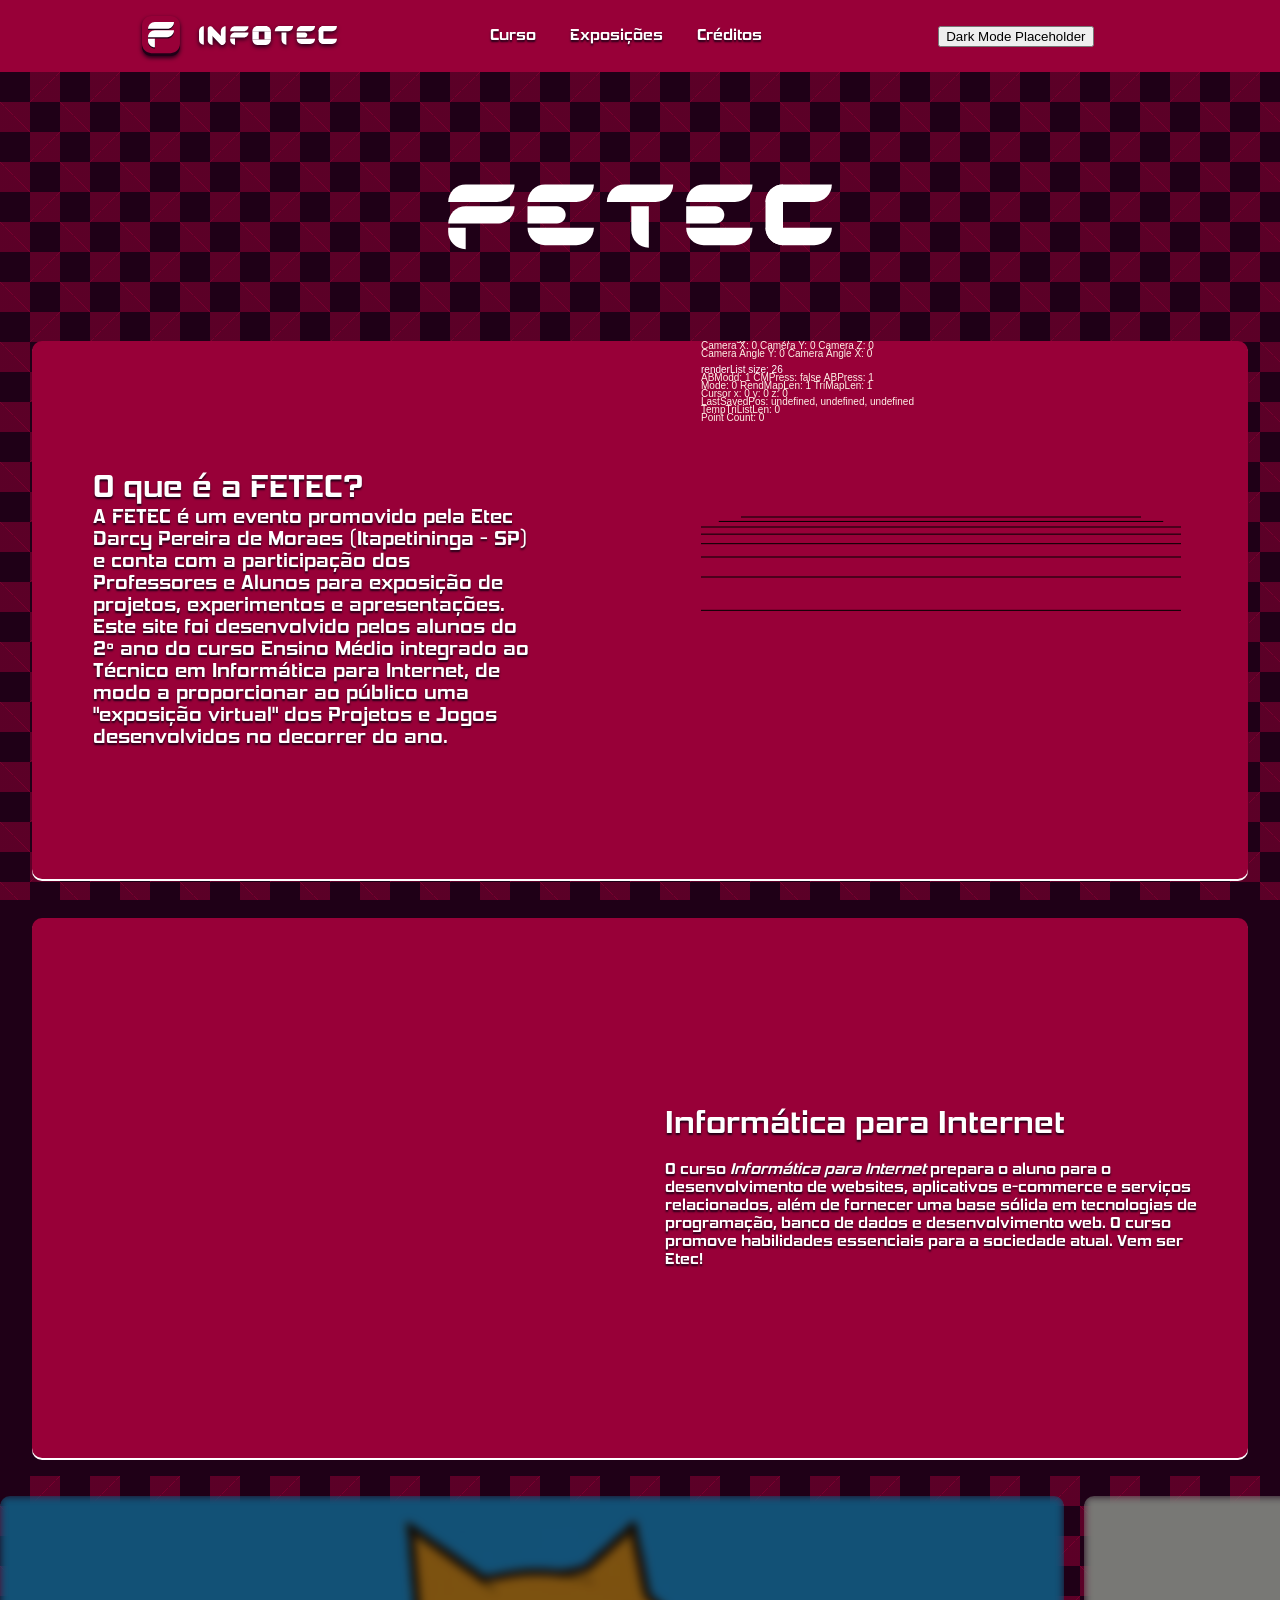
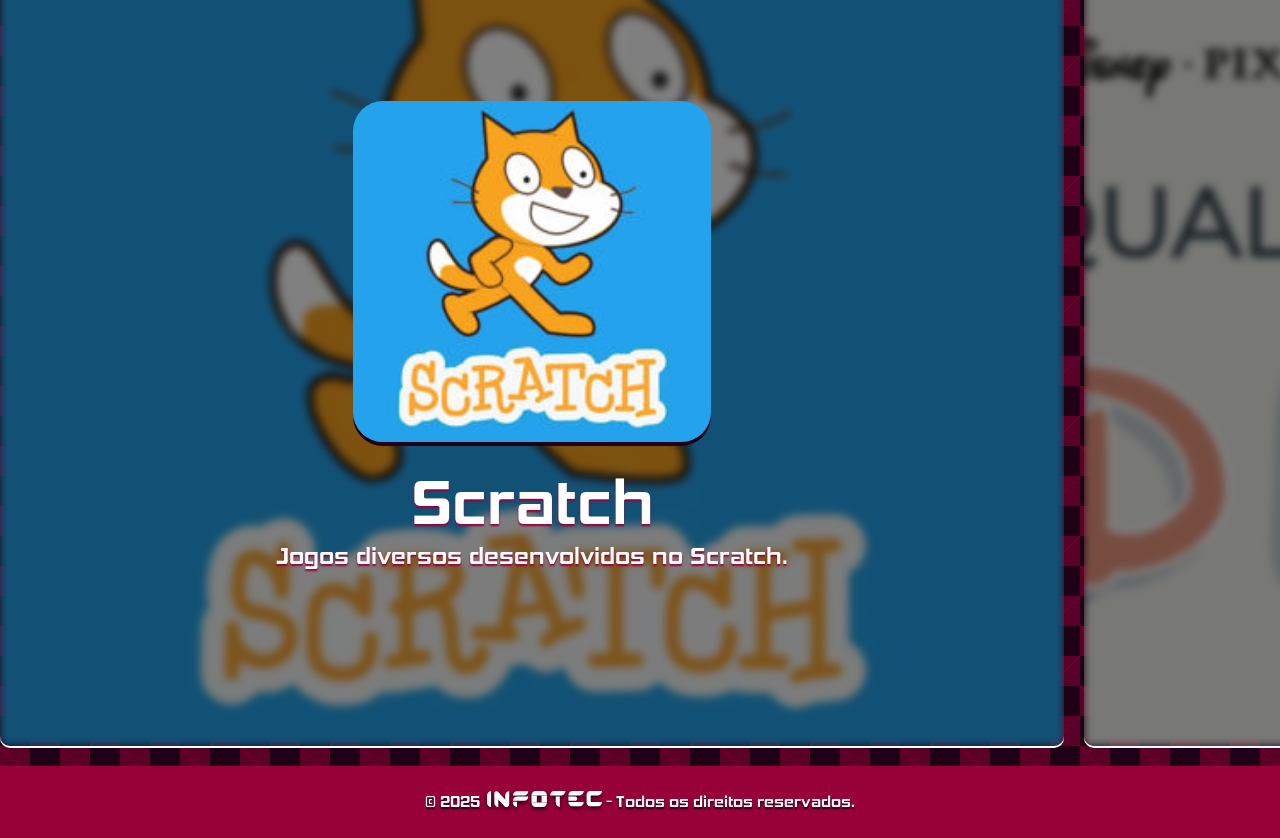
==== commit 28df64fa: "Add files via upload" ====
--- a/index.html
+++ b/index.html
@@ -5,10 +5,14 @@
         <meta name="viewport" content="width=device-width, initial-scale=1.0">
         <title>INFOTEC - Informática para Internet</title>
         <link rel="stylesheet" href="style.css"/>
+        <link rel="shortcut icon" href="assets/vector/FETEC_LOGO.svg" type="image/x-icon">
     </head>
 	<body>
 		<header>
-            <img src="assets/vector/infotec.svg" alt="logo_image" id="logo"/>
+            <div id="thing-header">
+                <img src="assets/vector/FETEC_LOGO.svg" alt="logo_image" id="logo-2"/>
+                <img src="assets/vector/infotec.svg" alt="logo_image" id="logo"/>
+            </div>
             <nav id="pages_menu">
                 <a href="#course.html" id="btn_course" class="head_btn">Curso</a>
                 <a href="html/expo.html" id="btn_exp" class="head_btn">Exposições</a>
--- a/style.css
+++ b/style.css
@@ -50,15 +50,29 @@
   background-color: var(--d-secondary-color);
   height: 8vh;
   display: flex;
-  justify-content: space-between;
+  justify-content: space-evenly;
   align-items: center;
 }
 
 header img {
-  width: 12%;
+  width: 90%;
   margin-left: 2%;
   transition: 0.2s ease-out;
   filter: drop-shadow(0px 2px 2px var(--d-bg-color));
+}
+
+#thing-header {
+  width: 12%;
+  margin: 0;
+  padding: 0;
+  display: flex;
+  justify-content: center;
+  align-items: center;
+  gap: 10%;
+}
+
+#logo-2 {
+  width: 25%;
 }
 
 header img:hover {
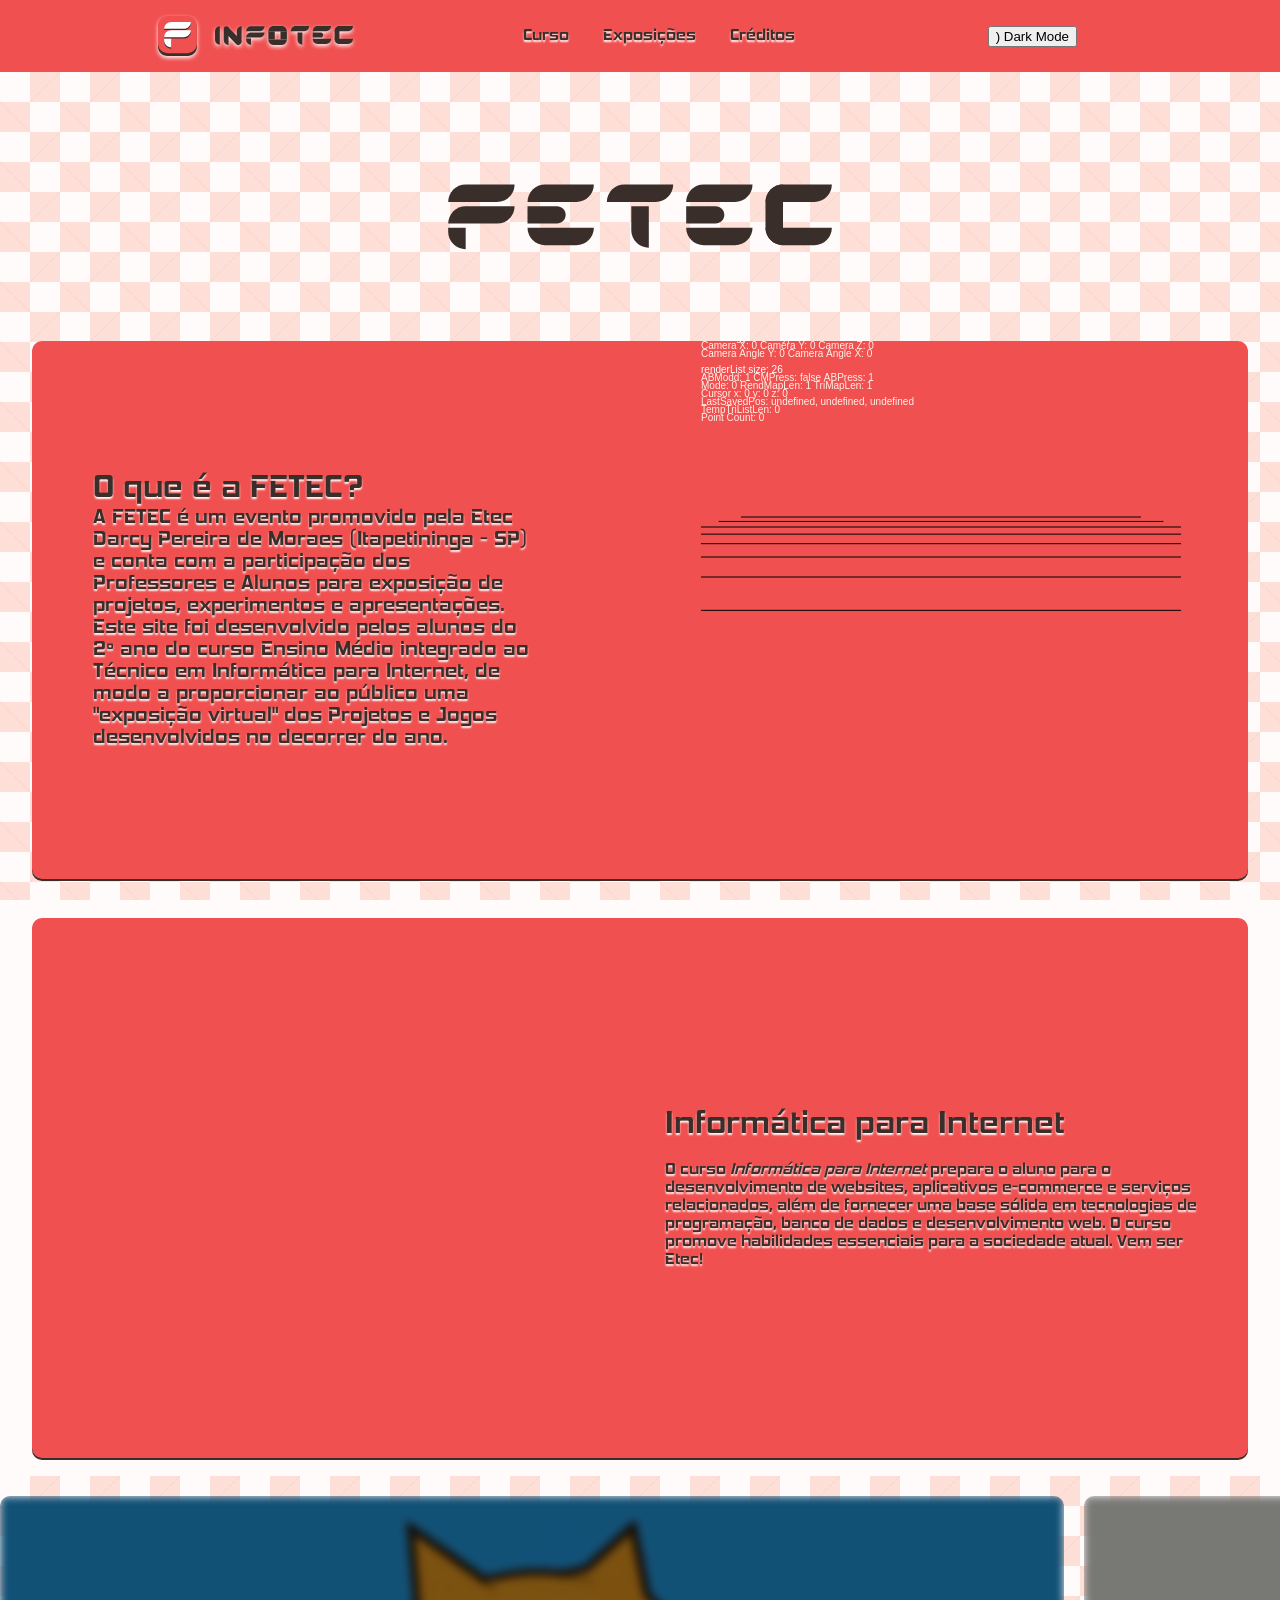
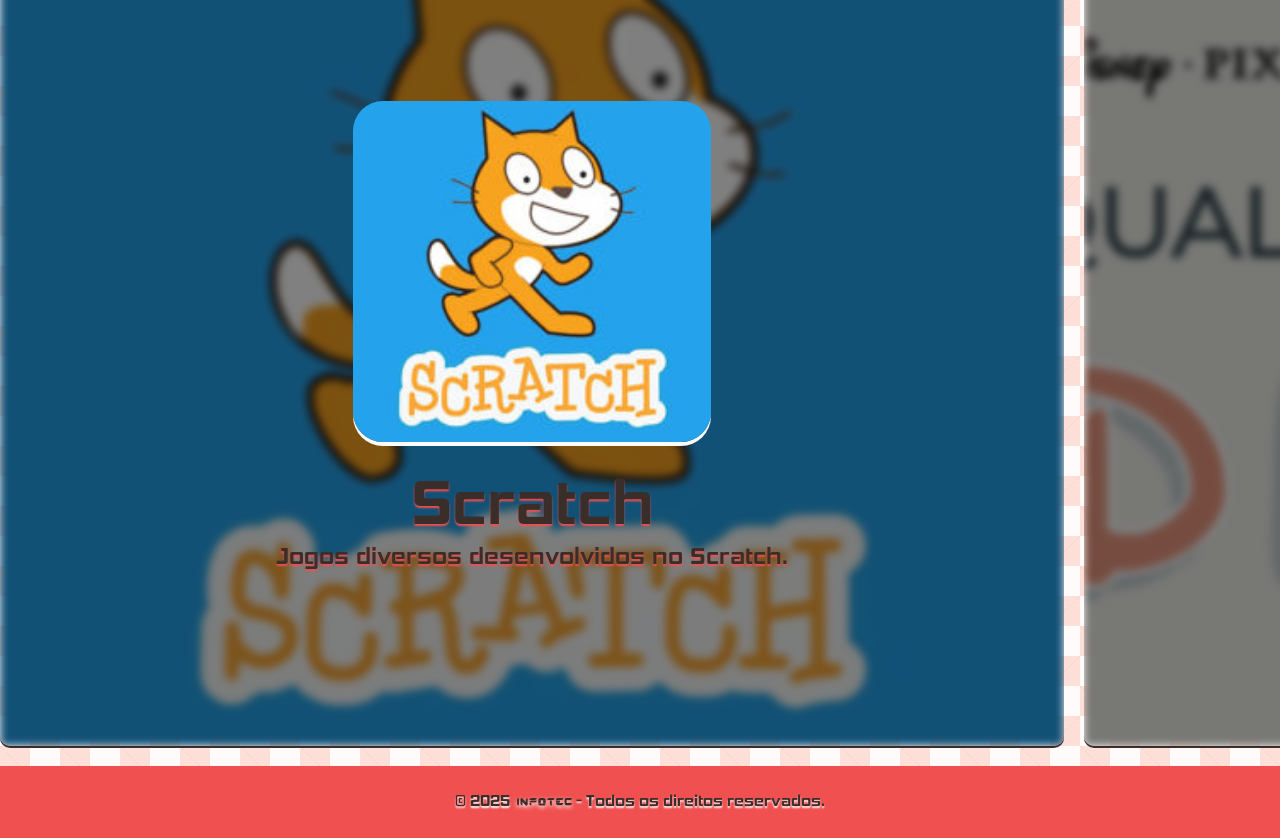
==== commit 9d4b2534: "lets gooooo" ====
--- a/index.html
+++ b/index.html
@@ -114,6 +114,7 @@
         </footer>
 
         <script src="./js/cards.js"></script>
+        <script src="./js/theme-handler.js"></script>
         <script src="./js/3d/3D_engine.js"></script>
 
 	</body>
--- a/style.css
+++ b/style.css
@@ -1,53 +1,72 @@
 :root {
-  
-  /* light mode */
-  --l-primary-color: #F05050;
-  --l-secondary-color: #FBC4B6;
-  --l-bg-color: #FFFBFB;
-  --l-other-color: #FFFFFF;
-  --l-text-body: #3A2E2B;
-
-  /* dark mode */
-  --d-primary-color: #FF0033;
-  --d-secondary-color: #980038;
-  --d-bg-color: #1F0017;
-  --d-other-color: #520026;
-  --d-text-body: #FFFFFF;
-
-  --d-secondary-color-alpha: #98003880; /* 50% opacity */
+  --primary-color: #FF4F4F;
+  --secondary-color: #F05050;
+  --bg-color: #FFFBFB;
+  --other-color: #FFFFFF;
+  --text-body: #3A2E2B;
+  --secondary-color-alpha: #FBC4B680;
+  --font: "HemiHead";
+  --title: url("assets/vector/FETEC_2.svg");
+  --title2: url("assets/vector/infotec_2.svg");
+  --logo: url("assets/vector/FETEC_LOGO_2.svg");
+}
+
+[data-theme="dark"] {
+  --primary-color: #FF0033;
+  --secondary-color: #980038;
+  --bg-color: #1F0017;
+  --other-color: #520026;
+  --text-body: #FFFFFF;
+  --secondary-color-alpha: #98003880; /* 50% opacity */
+  --font: "HemiHead";
+  --title: url("assets/vector/FETEC.svg");
+  --title2: url("assets/vector/infotec.svg");
+  --logo: url("assets/vector/FETEC_LOGO.svg");
+}
+
+@font-face {
+  font-family: "StarJedi";
+  src: url("./fonts/star_jedi/stjelogo/Stjldbl1.ttf") format("truetype");
+  font-weight: normal;
+  font-style: normal;
+}
+
+@font-face {
+  font-family: "HemiHead";
+  src: url("./fonts/hemi_head/HemiHead-Bold.otf") format("opentype");
+  font-weight: normal;
+  font-style: normal;
 }
 
 @font-face {
   font-family: "Ethno";
-    src: url("fonts/ethnocentric/Ethnocentric-Regular.otf") format("opentype");
-    font-weight: normal;
-    font-style: normal;
-
-    font-family: "StarJedi";
-    src: url("fonts/star_jedi/stjelogo/Stjldbl1.ttf") format("truetype");
-    font-weight: normal;
-    font-style: normal;
-
-    font-family: "HemiHead";
-    src: url("fonts/hemi_head/HemiHead-Bold.otf") format("opentype");
-    font-weight: normal;
-    font-style: normal;
+  src: url("./fonts/ethnocentric/Ethnocentric-Regular.otf") format("opentype");
+  font-weight: normal;
+  font-style: normal;
 }
 
 * {
   margin: 0;
 }
 
+body, header, .cards, #section_intro, #other_part {
+  transition: background-color 0.3s ease, color 0.3s ease;
+}
+
+#logo, #logo-2, #title {
+  transition: content 0.3s ease;
+}
+
 body {
-  background-color: var(--d-bg-color);
+  background-color: var(--bg-color);
   margin: 0;
   padding: 0;
-  font-family: "HemiHead";
+  font-family: var(--font);
   overflow-x: hidden;
 }
 
 header {
-  background-color: var(--d-secondary-color);
+  background-color: var(--secondary-color);
   height: 8vh;
   display: flex;
   justify-content: space-evenly;
@@ -58,7 +77,23 @@
   width: 90%;
   margin-left: 2%;
   transition: 0.2s ease-out;
-  filter: drop-shadow(0px 2px 2px var(--d-bg-color));
+  filter: drop-shadow(0px 2px 2px var(--bg-color));
+}
+
+#logo {
+  content: var(--title2);
+}
+
+#title {
+  content: var(--title);
+  width: 30%;
+  height: 30%;
+  transition: 0.5s ease;
+}
+
+#title:hover {
+  transform: scale(1.05);
+  filter: drop-shadow(0px 0px 3px var(--primary-color));
 }
 
 #thing-header {
@@ -73,6 +108,7 @@
 
 #logo-2 {
   width: 25%;
+  content: var(--logo);
 }
 
 header img:hover {
@@ -82,10 +118,10 @@
 header a {
   text-decoration: none;
   margin: 0 15px;
-  color: var(--d-text-body);
+  color: var(--text-body);
   display: inline-block;
   transition: 0.5s ease;
-  text-shadow: 0px 2px 2px var(--d-bg-color);
+  text-shadow: 0px 2px 2px var(--bg-color);
 }
 
 header a:hover {
@@ -102,14 +138,14 @@
   height: 92vh;
   
   background-image:
-    linear-gradient(45deg, var(--d-secondary-color-alpha) 25%, transparent 25%),
-    linear-gradient(-45deg, var(--d-secondary-color-alpha) 25%, transparent 25%),
-    linear-gradient(45deg, transparent 75%, var(--d-secondary-color-alpha) 75%),
-    linear-gradient(-45deg, transparent 75%, var(--d-secondary-color-alpha) 75%);
+    linear-gradient(45deg, var(--secondary-color-alpha) 25%, transparent 25%),
+    linear-gradient(-45deg, var(--secondary-color-alpha) 25%, transparent 25%),
+    linear-gradient(45deg, transparent 75%, var(--secondary-color-alpha) 75%),
+    linear-gradient(-45deg, transparent 75%, var(--secondary-color-alpha) 75%);
   
   background-size: 60px 60px;
   background-position: 0 0, 0 30px, 30px -30px, -30px 0px;
-  background-color: var(--d-bg-color);
+  background-color: var(--bg-color);
   animation: diagonal-mov 4s linear infinite;
 
   display: flex;
@@ -128,26 +164,15 @@
   }
 }
 
-.squareSlide img {
-  width: 30%;
-  height: 30%;
-  transition: 0.5s ease;
-}
-
-.squareSlide img:hover {
-  transform: scale(1.05);
-  filter: drop-shadow(0px 0px 3px var(--d-primary-color));
-}
-
 #section_intro {
   width: 95%;
   height: 65%;
   border-radius: 10px;
-  background-color: var(--d-secondary-color);
+  background-color: var(--secondary-color);
   display: flex;
   justify-content: space-evenly;
   align-items: center;
-  box-shadow: 0px 2px 0px var(--d-text-body);
+  box-shadow: 0px 2px 0px var(--text-body);
 }
 
 #descrp {
@@ -159,14 +184,14 @@
 }
 
 #descrp h1 {
-  color: var(--d-text-body);
-  text-shadow: 0px 2px 2px var(--d-bg-color);
+  color: var(--text-body);
+  text-shadow: 0px 2px 2px var(--bg-color);
 }
 
 #descrp h2 {
-  color: var(--d-text-body);
+  color: var(--text-body);
   font-size: 20px;
-  text-shadow: 0px 2px 2px var(--d-bg-color);
+  text-shadow: 0px 2px 2px var(--bg-color);
   width: 80%;
 }
 
@@ -183,11 +208,11 @@
   margin-top: 2vh;
   margin-bottom: 2vh;
   border-radius: 10px;
-  background-color: var(--d-secondary-color);
+  background-color: var(--secondary-color);
   display: flex;
   justify-content: space-evenly;
   align-items: center;
-  box-shadow: 0px 2px 0px var(--d-text-body);
+  box-shadow: 0px 2px 0px var(--text-body);
 }
 
 #other_part #descrp {
@@ -199,8 +224,8 @@
 }
 
 #descrp p {
-  color: var(--d-text-body);
-  text-shadow: 0px 2px 2px var(--d-bg-color);
+  color: var(--text-body);
+  text-shadow: 0px 2px 2px var(--bg-color);
 }
 
 .cards-section {
@@ -210,14 +235,14 @@
   overflow: hidden;
   padding: 20px 0;
   background-image:
-    linear-gradient(45deg, var(--d-secondary-color-alpha) 25%, transparent 25%),
-    linear-gradient(-45deg, var(--d-secondary-color-alpha) 25%, transparent 25%),
-    linear-gradient(45deg, transparent 75%, var(--d-secondary-color-alpha) 75%),
-    linear-gradient(-45deg, transparent 75%, var(--d-secondary-color-alpha) 75%);
+    linear-gradient(45deg, var(--secondary-color-alpha) 25%, transparent 25%),
+    linear-gradient(-45deg, var(--secondary-color-alpha) 25%, transparent 25%),
+    linear-gradient(45deg, transparent 75%, var(--secondary-color-alpha) 75%),
+    linear-gradient(-45deg, transparent 75%, var(--secondary-color-alpha) 75%);
   
   background-size: 60px 60px;
   background-position: 0 0, 0 30px, 30px -30px, -30px 0px;
-  background-color: var(--d-bg-color);
+  background-color: var(--bg-color);
   animation: diagonal-mov 4s linear infinite;
 }
 
@@ -241,14 +266,14 @@
   display: flex;
   align-items: flex-end;
   padding: 20px;
-  color: var(--d-primary-color);
+  color: var(--primary-color);
   position: relative;
   overflow: hidden;
   display: flex;
   flex-direction: column;
   justify-content: center;
   align-items: center;
-  box-shadow: 0px 2px 0px var(--d-text-body);
+  box-shadow: 0px 2px 0px var(--text-body);
 }
 
 .cards::before {
@@ -273,7 +298,7 @@
   height: 42%;
   border-radius: 30px;
   background-size: cover;
-  box-shadow: 0px 4px 0px var(--d-bg-color);
+  box-shadow: 0px 4px 0px var(--bg-color);
   margin: 3%;
   transition: 0.3s ease;
 }
@@ -286,8 +311,8 @@
 .cards h2, .cards p {
   position: relative;
   z-index: 2;
-  color: var(--d-text-body);
-  text-shadow: 0px 2px 2px var(--d-secondary-color);
+  color: var(--text-body);
+  text-shadow: 0px 2px 2px var(--secondary-color);
 }
 
 .cards h2 {
@@ -330,7 +355,7 @@
 }
 
 footer {
-  background-color: var(--d-secondary-color);
+  background-color: var(--secondary-color);
   height: 8vh;
   display: flex;
   justify-content: center;
@@ -339,13 +364,13 @@
 
 footer p {
   text-align: center;
-  color: var(--d-text-body);
-  text-shadow: 0px 2px 2px var(--d-bg-color);
+  color: var(--text-body);
+  text-shadow: 0px 2px 2px var(--bg-color);
 }
 
 footer img {
   width: 9%;
   margin-left: 3px;
   padding: 0;
-  filter: drop-shadow(0px 2px 2px var(--d-bg-color));
+  filter: drop-shadow(0px 2px 2px var(--bg-color));
 }
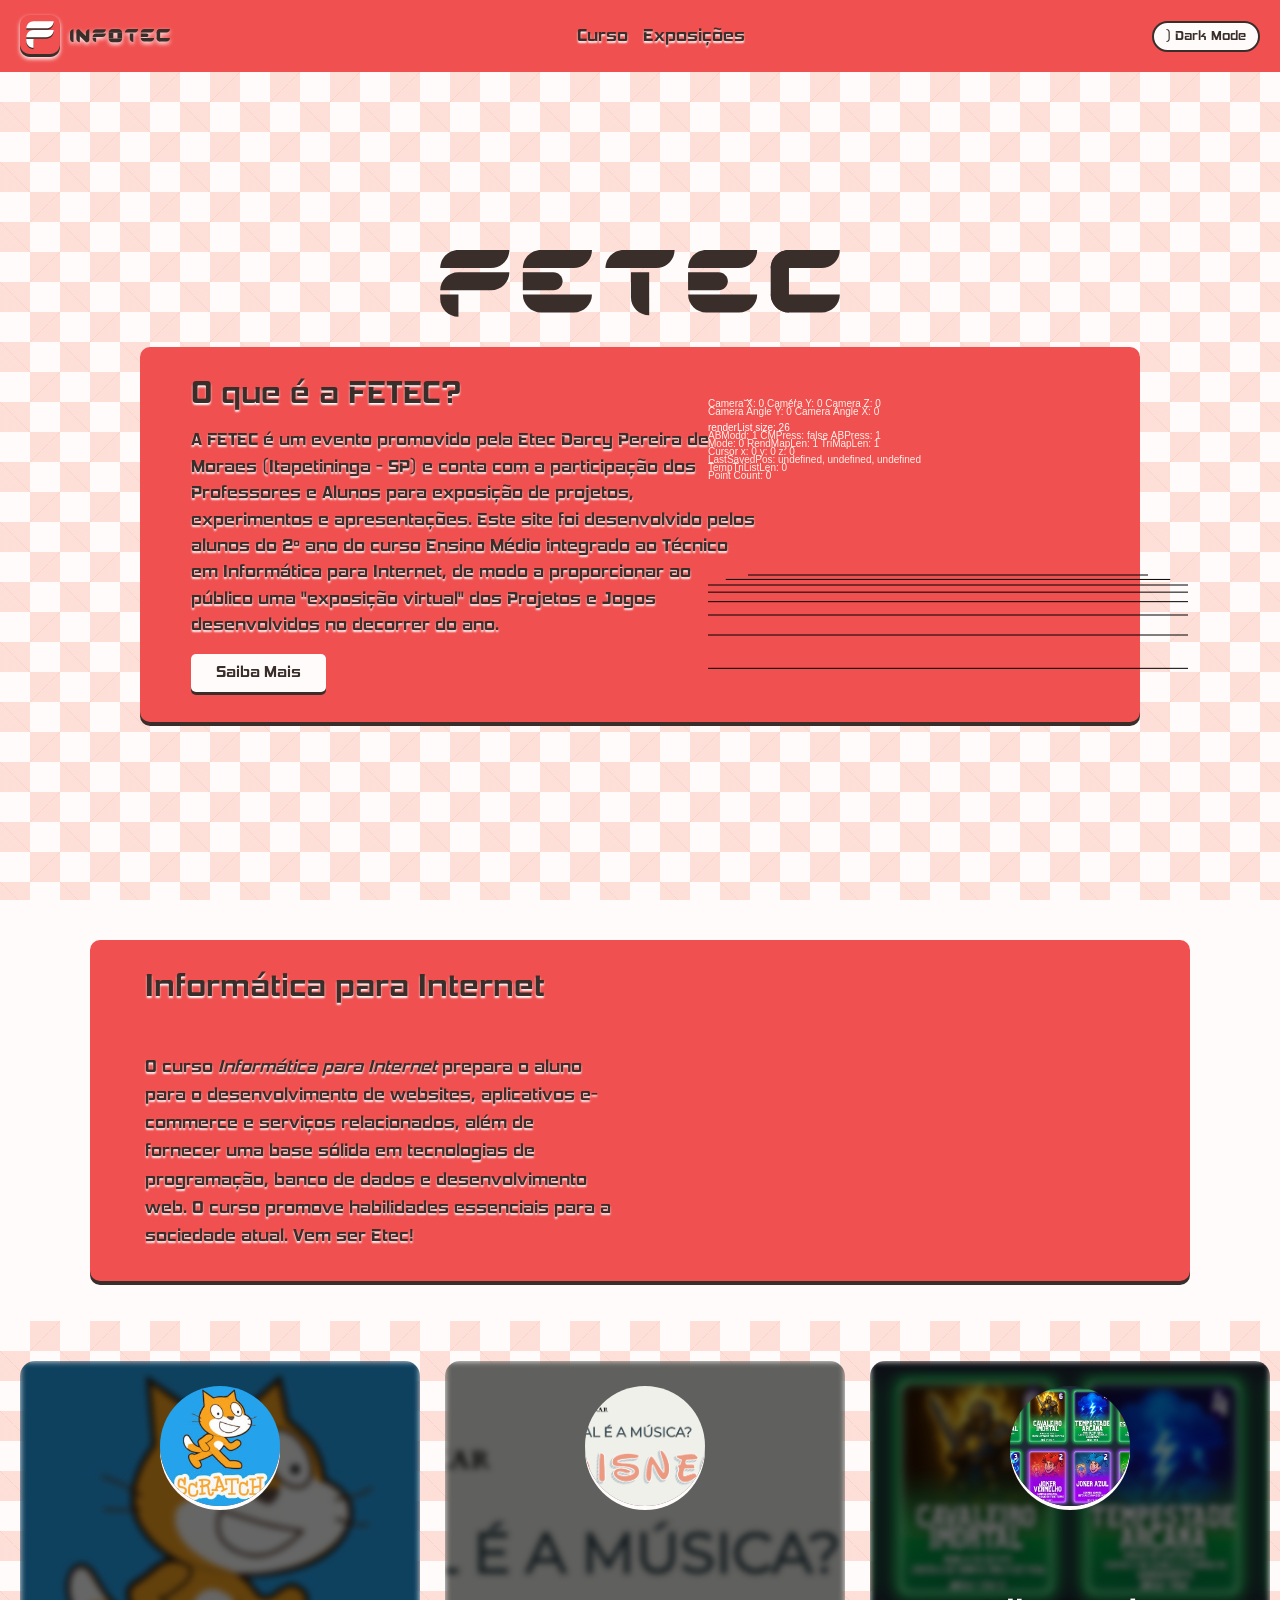
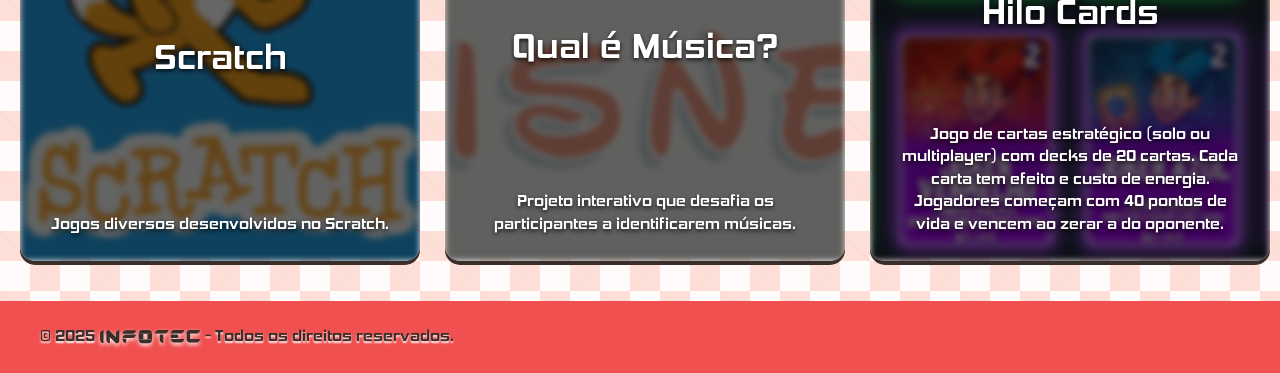
==== commit ae27bd31: "IM DONE" ====
--- a/index.html
+++ b/index.html
@@ -14,9 +14,9 @@
                 <img src="assets/vector/infotec.svg" alt="logo_image" id="logo"/>
             </div>
             <nav id="pages_menu">
-                <a href="#course.html" id="btn_course" class="head_btn">Curso</a>
-                <a href="html/expo.html" id="btn_exp" class="head_btn">Exposições</a>
-                <a href="html/credits.html" id="btn_credits" class="head_btn">Créditos</a>
+                <a href="#video" id="btn_course" class="head_btn">Curso</a>
+                <a href="#expo" id="btn_exp" class="head_btn">Exposições</a>
+                <!-- <a href="html/credits.html" id="btn_credits" class="head_btn">Créditos</a> -->
             </nav>
             <button id="theme-toggle">Dark Mode Placeholder</button>
             <!-- o coisinha do dark mode é um placeholder, vamos por uma imagem -->
@@ -38,6 +38,9 @@
                         "exposição virtual" dos Projetos e Jogos
                         desenvolvidos no decorrer do ano.
                     </h2>
+                    <div id="lmk-btn">
+                        <a href="https://fetecdarcy.github.io/landingpage-fetec2025/" id="urg">Saiba Mais</a>
+                    </div>
                 </div>
                 <div id="spin3D">
                     <canvas
@@ -48,62 +51,65 @@
                 </div>
             </div>
 		</div>
-
-        <div id="other_part">
-            <div class="video-frame">
-                <iframe width="560" height="315" 
-                      src="https://www.youtube.com/embed/DdQQlsltrQs" 
-                      title="YouTube video player" 
-                      frameborder="0" 
-                      allow="accelerometer; autoplay; clipboard-write; encrypted-media; gyroscope; picture-in-picture; web-share" 
-                      referrerpolicy="strict-origin-when-cross-origin" 
-                      allowfullscreen>
-                </iframe>
-            </div>
-            <div id="descrp">
-                <h1>Informática para Internet</h1><br>
-                <p>O curso <i>Informática para Internet</i> prepara o aluno para o desenvolvimento de websites, aplicativos
-                  e-commerce e serviços relacionados, além de fornecer uma base sólida em tecnologias de programação, banco de
-                  dados e desenvolvimento web. O curso promove habilidades essenciais para a sociedade atual. Vem ser Etec!</p>
-            </div>
-        </div>
-
-        <div class="cards-section">
-            <div class="cards-track">
-                <div class="cards" id="scratch">
-                    <a href="https://tavernf.github.io/scratchFetec/?classId=c6af9f25-f24a-40c1-a965-c255e58e8c64&assignmentId=8038706a-d8e9-40b2-9cb1-9293a20190b9&submissionId=cee6d9f2-fc96-513a-1a38-16f6d33ec50d#redes" target="_blank" class="card-img c-music" style="background-image: url('./assets/images/cards/scratch.jpg'); background-position: center;"></a>
-                    <h2>Scratch</h2>
-                    <p>Jogos diversos desenvolvidos no Scratch.</p>
+        <section id="video">
+            <div id="other_part">
+                <div class="video-frame">
+                    <iframe width="560" height="315" 
+                        src="https://www.youtube.com/embed/DdQQlsltrQs" 
+                        title="YouTube video player" 
+                        frameborder="0" 
+                        allow="accelerometer; autoplay; clipboard-write; encrypted-media; gyroscope; picture-in-picture; web-share" 
+                        referrerpolicy="strict-origin-when-cross-origin" 
+                        allowfullscreen>
+                    </iframe>
                 </div>
-                <div class="cards" id="music">
-                    <a href="https://jucdreis.github.io/disney-musicas/" target="_blank" class="card-img c-music" style="background-image: url('./assets/images/cards/music_game.png'); background-position: center;"></a>
-                    <h2>Qual é Música?</h2>
-                    <p>Projeto interativo que desafia os participantes a 
-                    identificarem músicas.</p>
-                </div>
-                <div class="cards" id="hilocards">
-                    <a href="https://mlkhilo.github.io/hilo-cards/?fbclid=PAb21jcANKjh5leHRuA2FlbQIxMQABp8DnzI17LA4Y5rGiJSauopifNelmCSI-J9bEIezSnBdZ3Pnug-jXf_3ZiVDr_aem_lIrI5MazvrlS27ycsbkk_Q" target="_blank" class="card-img c-music" style="background-image: url('./assets/images/cards/hilocards.png'); background-position: center;"></a>
-                    <h2>Hilo Cards</h2>
-                    <p>Jogo de cartas estratégico (solo ou multiplayer) com decks de 20 cartas. Cada carta tem efeito e custo de energia. Jogadores começam com 40 pontos de vida e vencem ao zerar a do oponente.</p>
-                </div>
-
-                <div class="cards" id="temp">
-                    <a href="https://matzhen.github.io/Projeto-FETEC/?classId=15c5af82-c6ca-48ee-960f-2c20cecbab59&assignmentId=dd9af1f4-26f9-4c8d-9b86-26625dc99a76&submissionId=8b2b52d0-3d57-bcb6-9c7d-f60b9ded146a" target="_blank" class="card-img c-music" style="background-image: url('./assets/images/cards/temp.jpg'); background-position: center;"></a>
-                    <h2>Teste de Temperamento</h2>
-                    <p>Uma ferramenta para descobrir o temperamento pessoal com base em respostas simples.</p>
-                </div>
-                <div class="cards" id="vocal">
-                    <a href="https://livcarsu.github.io/VocacaoPolar/" target="_blank" class="card-img c-music" style="background-image: url('./assets/images/cards/vocacional.jpg'); background-position: center;"></a>
-                    <h2>Teste Vocacional</h2>
-                    <p>Descubra sua área de atuação com base em suas preferências.</p>
-                </div>
-                <div class="cards" id="robot">
-                    <a href="https://fetecdarcy.github.io/roboticadje" target="_blank" class="card-img c-music" style="background-image: url('./assets/images/cards/robotica.jpg'); background-position: center;"></a>
-                    <h2>Robótica</h2>
-                    <p>Projeto de robótica com programação e construção de protótipos.</p>
+                <div id="descrp">
+                    <h1>Informática para Internet</h1><br>
+                    <p>O curso <i>Informática para Internet</i> prepara o aluno para o desenvolvimento de websites, aplicativos
+                    e-commerce e serviços relacionados, além de fornecer uma base sólida em tecnologias de programação, banco de
+                    dados e desenvolvimento web. O curso promove habilidades essenciais para a sociedade atual. Vem ser Etec!</p>
                 </div>
             </div>
-        </div>
+        </section>
+
+        <section id="expo">   
+            <div class="cards-section">
+                <div class="cards-track">
+                    <div class="cards" id="scratch">
+                        <a href="https://tavernf.github.io/scratchFetec/?classId=c6af9f25-f24a-40c1-a965-c255e58e8c64&assignmentId=8038706a-d8e9-40b2-9cb1-9293a20190b9&submissionId=cee6d9f2-fc96-513a-1a38-16f6d33ec50d#redes" target="_blank" class="card-img c-music" style="background-image: url('./assets/images/cards/scratch.jpg'); background-position: center;"></a>
+                        <h2>Scratch</h2>
+                        <p>Jogos diversos desenvolvidos no Scratch.</p>
+                    </div>
+                    <div class="cards" id="music">
+                        <a href="https://jucdreis.github.io/disney-musicas/" target="_blank" class="card-img c-music" style="background-image: url('./assets/images/cards/music_game.png'); background-position: center;"></a>
+                        <h2>Qual é Música?</h2>
+                        <p>Projeto interativo que desafia os participantes a 
+                        identificarem músicas.</p>
+                    </div>
+                    <div class="cards" id="hilocards">
+                        <a href="https://mlkhilo.github.io/hilo-cards/?fbclid=PAb21jcANKjh5leHRuA2FlbQIxMQABp8DnzI17LA4Y5rGiJSauopifNelmCSI-J9bEIezSnBdZ3Pnug-jXf_3ZiVDr_aem_lIrI5MazvrlS27ycsbkk_Q" target="_blank" class="card-img c-music" style="background-image: url('./assets/images/cards/hilocards.png'); background-position: center;"></a>
+                        <h2>Hilo Cards</h2>
+                        <p>Jogo de cartas estratégico (solo ou multiplayer) com decks de 20 cartas. Cada carta tem efeito e custo de energia. Jogadores começam com 40 pontos de vida e vencem ao zerar a do oponente.</p>
+                    </div>
+
+                    <div class="cards" id="temp">
+                        <a href="https://matzhen.github.io/Projeto-FETEC/?classId=15c5af82-c6ca-48ee-960f-2c20cecbab59&assignmentId=dd9af1f4-26f9-4c8d-9b86-26625dc99a76&submissionId=8b2b52d0-3d57-bcb6-9c7d-f60b9ded146a" target="_blank" class="card-img c-music" style="background-image: url('./assets/images/cards/temp.jpg'); background-position: center;"></a>
+                        <h2>Teste de Temperamento</h2>
+                        <p>Uma ferramenta para descobrir o temperamento pessoal com base em respostas simples.</p>
+                    </div>
+                    <div class="cards" id="vocal">
+                        <a href="https://livcarsu.github.io/VocacaoPolar/" target="_blank" class="card-img c-music" style="background-image: url('./assets/images/cards/vocacional.jpg'); background-position: center;"></a>
+                        <h2>Teste Vocacional</h2>
+                        <p>Descubra sua área de atuação com base em suas preferências.</p>
+                    </div>
+                    <div class="cards" id="robot">
+                        <a href="https://fetecdarcy.github.io/roboticadje" target="_blank" class="card-img c-music" style="background-image: url('./assets/images/cards/robotica.jpg'); background-position: center;"></a>
+                        <h2>Robótica</h2>
+                        <p>Projeto de robótica com programação e construção de protótipos.</p>
+                    </div>
+                </div>
+            </div>
+        </section>
 
         <footer>
             <p>&copy; 2025 <img src="assets/vector/infotec.svg" alt="logo_image" id="logo"> - Todos os direitos reservados.</p>
--- a/style.css
+++ b/style.css
@@ -5,7 +5,7 @@
   --other-color: #FFFFFF;
   --text-body: #3A2E2B;
   --secondary-color-alpha: #FBC4B680;
-  --font: "HemiHead";
+  --font: "HemiHead", sans-serif;
   --title: url("assets/vector/FETEC_2.svg");
   --title2: url("assets/vector/infotec_2.svg");
   --logo: url("assets/vector/FETEC_LOGO_2.svg");
@@ -18,7 +18,7 @@
   --other-color: #520026;
   --text-body: #FFFFFF;
   --secondary-color-alpha: #98003880; /* 50% opacity */
-  --font: "HemiHead";
+  --font: "HemiHead", sans-serif;
   --title: url("assets/vector/FETEC.svg");
   --title2: url("assets/vector/infotec.svg");
   --logo: url("assets/vector/FETEC_LOGO.svg");
@@ -47,6 +47,8 @@
 
 * {
   margin: 0;
+  padding: 0;
+  box-sizing: border-box;
 }
 
 body, header, .cards, #section_intro, #other_part {
@@ -59,200 +61,249 @@
 
 body {
   background-color: var(--bg-color);
-  margin: 0;
-  padding: 0;
   font-family: var(--font);
   overflow-x: hidden;
-}
-
+  color: var(--text-body);
+}
+
+/* HEADER RESPONSIVO */
 header {
   background-color: var(--secondary-color);
-  height: 8vh;
-  display: flex;
-  justify-content: space-evenly;
-  align-items: center;
+  min-height: 8vh;
+  padding: 10px 20px;
+  display: flex;
+  flex-wrap: wrap;
+  justify-content: space-between;
+  align-items: center;
+  gap: 15px;
+}
+
+#thing-header {
+  display: flex;
+  align-items: center;
+  gap: 10px;
+  max-width: 200px;
+}
+
+#logo-2 {
+  width: 40px;
+  content: var(--logo);
+}
+
+#logo {
+  width: 100px;
+  content: var(--title2);
 }
 
 header img {
-  width: 90%;
-  margin-left: 2%;
   transition: 0.2s ease-out;
   filter: drop-shadow(0px 2px 2px var(--bg-color));
 }
 
-#logo {
-  content: var(--title2);
-}
-
-#title {
-  content: var(--title);
-  width: 30%;
-  height: 30%;
-  transition: 0.5s ease;
-}
-
-#title:hover {
-  transform: scale(1.05);
-  filter: drop-shadow(0px 0px 3px var(--primary-color));
-}
-
-#thing-header {
-  width: 12%;
-  margin: 0;
-  padding: 0;
-  display: flex;
-  justify-content: center;
-  align-items: center;
-  gap: 10%;
-}
-
-#logo-2 {
-  width: 25%;
-  content: var(--logo);
-}
-
 header img:hover {
   transform: scale(1.05);
 }
 
+#pages_menu {
+  display: flex;
+  flex-wrap: wrap;
+  justify-content: center;
+  gap: 15px;
+}
+
 header a {
   text-decoration: none;
-  margin: 0 15px;
-  color: var(--text-body);
-  display: inline-block;
-  transition: 0.5s ease;
+  color: var(--text-body);
+  transition: 0.3s ease;
   text-shadow: 0px 2px 2px var(--bg-color);
+  font-size: 1.1rem;
 }
 
 header a:hover {
   transform: scale(1.1);
 }
 
-header button {
-  margin-right: 2%
-}
-
+#theme-toggle {
+  padding: 6px 12px;
+  cursor: pointer;
+  border-radius: 20px;
+  border: 2px solid var(--text-body);
+  background: var(--bg-color);
+  color: var(--text-body);
+  font-family: inherit;
+  transition: 0.3s;
+}
+
+#theme-toggle:hover {
+  transform: scale(1.05);
+}
+
+/* HERO SECTION / SQUARE SLIDE */
 .squareSlide {
-  margin: 0;
-  padding: 0;
-  height: 92vh;
-  
+  min-height: 92vh;
+  padding: 40px 20px;
   background-image:
     linear-gradient(45deg, var(--secondary-color-alpha) 25%, transparent 25%),
     linear-gradient(-45deg, var(--secondary-color-alpha) 25%, transparent 25%),
     linear-gradient(45deg, transparent 75%, var(--secondary-color-alpha) 75%),
     linear-gradient(-45deg, transparent 75%, var(--secondary-color-alpha) 75%);
-  
   background-size: 60px 60px;
   background-position: 0 0, 0 30px, 30px -30px, -30px 0px;
   background-color: var(--bg-color);
   animation: diagonal-mov 4s linear infinite;
-
   display: flex;
   justify-content: center;
   flex-direction: column;
   align-items: center;
+  gap: 30px;
 }
 
 @keyframes diagonal-mov {
-  from {
-    background-position: 0 0, 0 30px, 30px -30px, -30px 0;
-  }
-  
-  to {
-    background-position: 60px 60px, 60px 90px, 90px 30px, 30px 60px;
-  }
+  from { background-position: 0 0, 0 30px, 30px -30px, -30px 0; }
+  to { background-position: 60px 60px, 60px 90px, 90px 30px, 30px 60px; }
+}
+
+#title {
+  content: var(--title);
+  width: 80%;
+  max-width: 400px;
+  height: auto;
+  transition: 0.5s ease;
+}
+
+#title:hover {
+  transform: scale(1.05);
+  filter: drop-shadow(0px 0px 3px var(--primary-color));
 }
 
 #section_intro {
-  width: 95%;
-  height: 65%;
+  width: 100%;
+  max-width: 1000px;
+  padding: 30px;
   border-radius: 10px;
   background-color: var(--secondary-color);
   display: flex;
-  justify-content: space-evenly;
-  align-items: center;
-  box-shadow: 0px 2px 0px var(--text-body);
+  flex-direction: column;
+  align-items: center;
+  gap: 30px;
+  box-shadow: 0px 4px 0px var(--text-body);
 }
 
 #descrp {
-  width: 45%;
-  height: 100%;
-  display: flex;
-  flex-direction: column;
+  width: 100%;
+  display: flex;
+  flex-direction: column;
+  gap: 15px;
+}
+
+#descrp h1 {
+  color: var(--text-body);
+  text-shadow: 0px 2px 2px var(--bg-color);
+  font-size: 2rem;
+}
+
+#descrp h2 {
+  color: var(--text-body);
+  font-size: 1.1rem;
+  line-height: 1.5;
+  font-weight: normal;
+  text-shadow: 0px 2px 2px var(--bg-color);
+}
+
+#lmk-btn {
+  align-self: flex-start;
+  background-color: var(--bg-color);
+  box-shadow: 0px 3px 0px var(--text-body);
+  border-radius: 5px;
+  transition: 0.2s;
+}
+
+#lmk-btn:hover {
+  transform: translateY(-2px);
+}
+
+#urg {
+  display: block;
+  padding: 10px 25px;
+  color: var(--text-body);
+  text-decoration: none;
+  font-weight: bold;
+}
+
+#spin3D {
+  width: 100%;
+  max-width: 200px;
+  display: flex;
   justify-content: center;
 }
 
-#descrp h1 {
-  color: var(--text-body);
-  text-shadow: 0px 2px 2px var(--bg-color);
-}
-
-#descrp h2 {
-  color: var(--text-body);
-  font-size: 20px;
-  text-shadow: 0px 2px 2px var(--bg-color);
-  width: 80%;
-}
-
-
-#section_intro #spin3D {
-  width: 40%;
-  height: 100%;
+#3dproj {
+  max-width: 100%;
+  height: auto;
 }
 
 #other_part {
-  width: 95vw;
-  height: 60vh;
-  margin: auto;
-  margin-top: 2vh;
-  margin-bottom: 2vh;
+  width: 95%;
+  max-width: 1100px;
+  margin: 40px auto;
+  padding: 30px;
   border-radius: 10px;
   background-color: var(--secondary-color);
   display: flex;
-  justify-content: space-evenly;
-  align-items: center;
-  box-shadow: 0px 2px 0px var(--text-body);
-}
-
-#other_part #descrp {
-  width: 45%;
+  flex-direction: column;
+  align-items: center;
+  gap: 30px;
+  box-shadow: 0px 4px 0px var(--text-body);
+}
+
+.video-frame {
+  width: 100%;
+  max-width: 560px;
+  aspect-ratio: 16 / 9;
+}
+
+.video-frame iframe {
+  width: 100%;
   height: 100%;
-  display: flex;
-  flex-direction: column;
-  justify-content: center;
-}
-
-#descrp p {
+  border-radius: 8px;
+}
+
+#other_part #descrp p {
   color: var(--text-body);
   text-shadow: 0px 2px 2px var(--bg-color);
+  font-size: 1.1rem;
+  line-height: 1.6;
 }
 
 .cards-section {
   width: 100%;
-  margin: 0;
-  max-width: 100vw;
-  overflow: hidden;
-  padding: 20px 0;
+  padding: 40px 0;
+  overflow-x: auto;
+  -ms-overflow-style: none;
+  scrollbar-width: none;
   background-image:
     linear-gradient(45deg, var(--secondary-color-alpha) 25%, transparent 25%),
     linear-gradient(-45deg, var(--secondary-color-alpha) 25%, transparent 25%),
     linear-gradient(45deg, transparent 75%, var(--secondary-color-alpha) 75%),
     linear-gradient(-45deg, transparent 75%, var(--secondary-color-alpha) 75%);
-  
   background-size: 60px 60px;
   background-position: 0 0, 0 30px, 30px -30px, -30px 0px;
   background-color: var(--bg-color);
   animation: diagonal-mov 4s linear infinite;
 }
 
+.cards-section::-webkit-scrollbar {
+  display: none; /* Chrome, Safari e Opera */
+}
+
 .cards-track {
   display: flex;
-  gap: 20px;
+  gap: 25px;
+  padding: 0 20px;
+  width: max-content;
   cursor: grab;
   user-select: none;
   will-change: transform;
-  transition: transform 0.1s ease-out;
 }
 
 .cards-track:active {
@@ -260,20 +311,19 @@
 }
 
 .cards {
-  min-width: 80vw;
-  height: 90vh;
-  border-radius: 10px;
-  display: flex;
-  align-items: flex-end;
-  padding: 20px;
-  color: var(--primary-color);
+  width: 85vw;
+  max-width: 400px;
+  min-height: 500px;
+  border-radius: 15px;
+  padding: 25px;
   position: relative;
   overflow: hidden;
   display: flex;
   flex-direction: column;
-  justify-content: center;
-  align-items: center;
-  box-shadow: 0px 2px 0px var(--text-body);
+  justify-content: space-between;
+  align-items: center;
+  box-shadow: 0px 4px 0px var(--text-body);
+  text-align: center;
 }
 
 .cards::before {
@@ -286,37 +336,35 @@
   background-size: cover;
   background-position: center;
   z-index: 1;
-  filter: blur(4px) brightness(50%);
+  filter: blur(3px) brightness(40%);
 }
 
 .cards .card-img {
   display: block;
-  text-decoration: none;
   position: relative;
   z-index: 3;
-  width: 35%;
-  height: 42%;
-  border-radius: 30px;
+  width: 120px;
+  height: 120px;
+  border-radius: 50%;
   background-size: cover;
   box-shadow: 0px 4px 0px var(--bg-color);
-  margin: 3%;
   transition: 0.3s ease;
 }
 
 .cards .card-img:hover {
   transform: rotate(5deg) scale(1.1);
-  opacity: 85%;
 }
 
 .cards h2, .cards p {
   position: relative;
   z-index: 2;
-  color: var(--text-body);
-  text-shadow: 0px 2px 2px var(--secondary-color);
+  color: #FFFFFF;
+  text-shadow: 0px 2px 4px rgba(0, 0, 0, 0.8);
 }
 
 .cards h2 {
-  font-size: 4em;
+  font-size: 2.2rem;
+  margin: 15px 0;
   transition: 0.2s ease-out;
 }
 
@@ -325,52 +373,91 @@
 }
 
 .cards p {
-  font-size: 1.5em;
-  width: 70%;
-  text-align: center;
-}
-
-#scratch::before {
-  background-image: url('./assets/images/cards/scratch.webp');
-}
-
-#music::before {
-  background-image: url('./assets/images/cards/music_game.png');
-}
-
-#hilocards::before {
-  background-image: url('./assets/images/cards/hilocards.png');
-}
-
-#temp::before {
-  background-image: url('./assets/images/cards/temp.jpg');
-}
-
-#vocal::before {
-  background-image: url('./assets/images/cards/vocacional.jpg');
-}
-
-#robot::before {
-  background-image: url('./assets/images/cards/robotica.jpg');
-}
+  font-size: 1rem;
+  line-height: 1.4;
+  width: 100%;
+}
+
+#scratch::before { background-image: url('./assets/images/cards/scratch.webp'); }
+#music::before { background-image: url('./assets/images/cards/music_game.png'); }
+#hilocards::before { background-image: url('./assets/images/cards/hilocards.png'); }
+#temp::before { background-image: url('./assets/images/cards/temp.jpg'); }
+#vocal::before { background-image: url('./assets/images/cards/vocacional.jpg'); }
+#robot::before { background-image: url('./assets/images/cards/robotica.jpg'); }
 
 footer {
   background-color: var(--secondary-color);
-  height: 8vh;
-  display: flex;
+  min-height: 8vh;
+  padding: 15px;
+  display: flex;
+  flex-direction: column;
   justify-content: center;
   align-items: center;
+  gap: 10px;
 }
 
 footer p {
-  text-align: center;
+  display: flex;
+  align-items: center;
+  justify-content: center;
+  flex-wrap: wrap;
+  gap: 5px;
   color: var(--text-body);
   text-shadow: 0px 2px 2px var(--bg-color);
 }
 
 footer img {
-  width: 9%;
-  margin-left: 3px;
-  padding: 0;
+  width: 80px;
+  height: auto;
   filter: drop-shadow(0px 2px 2px var(--bg-color));
+}
+
+.social-icons {
+  display: flex;
+  gap: 15px;
+}
+
+.social-icons a {
+  color: var(--text-body);
+  font-size: 1.3rem;
+  transition: 0.2s;
+}
+
+.social-icons a:hover {
+  transform: scale(1.2);
+}
+
+@media (min-width: 768px) {
+  #section_intro {
+    flex-direction: row;
+    justify-content: space-evenly;
+  }
+  
+  #descrp {
+    width: 60%;
+  }
+  
+  #spin3D {
+    width: 30%;
+    max-width: none;
+  }
+
+  #other_part {
+    flex-direction: row-reverse;
+    justify-content: space-evenly;
+  }
+
+  .video-frame {
+    width: 45%;
+  }
+
+  #other_part #descrp {
+    width: 45%;
+  }
+
+  footer {
+    flex-direction: row;
+    justify-content: space-between;
+    padding: 0 40px;
+  }
 }
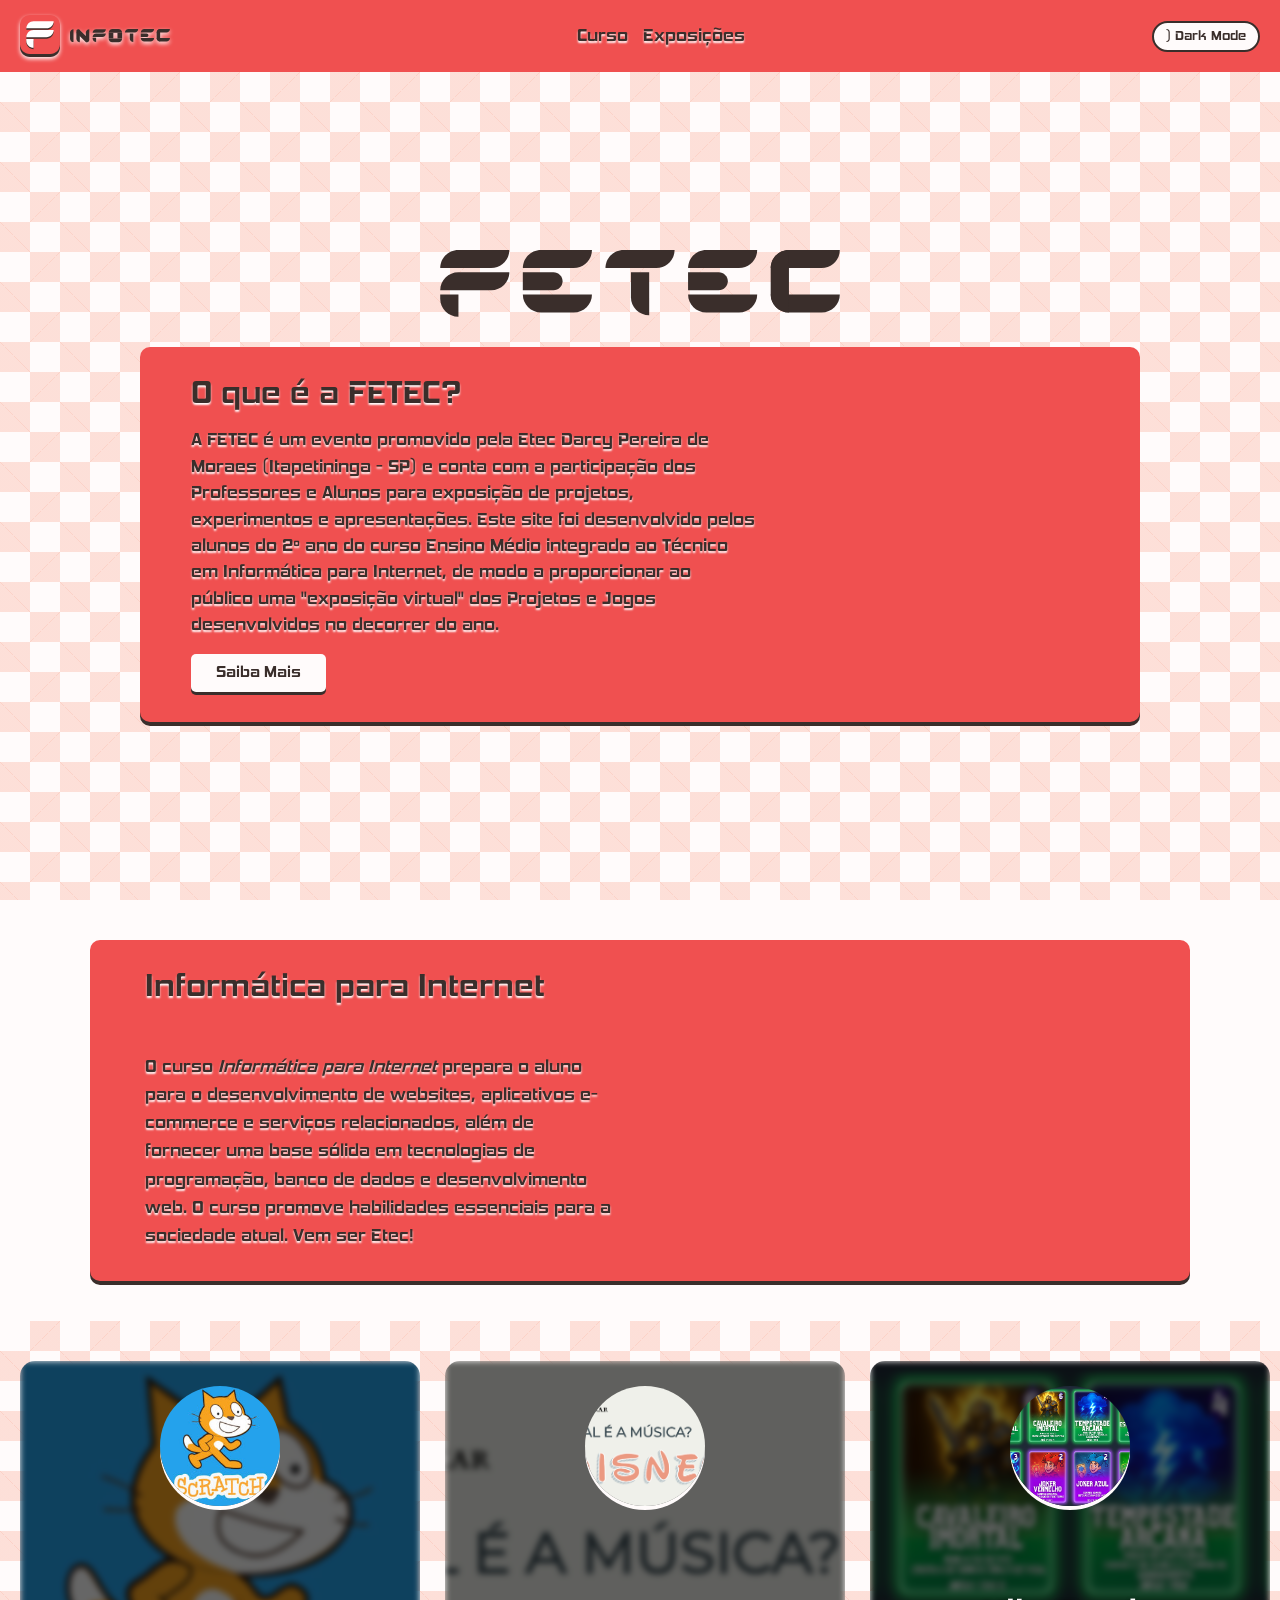
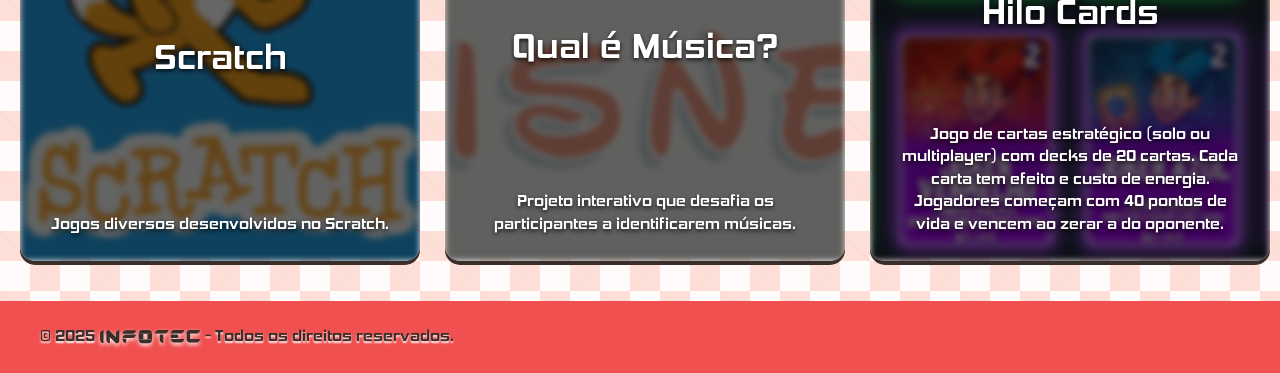
==== commit b5a446fa: "Comment out 3D canvas element in index.html The HTML structure remains largely unchanged, but the ca" ====
--- a/index.html
+++ b/index.html
@@ -43,11 +43,13 @@
                     </div>
                 </div>
                 <div id="spin3D">
+					<!--
                     <canvas
                         id="3dproj"
                         width="128"
                         height="128"
                     ></canvas>
+					-->
                 </div>
             </div>
 		</div>
@@ -124,4 +126,4 @@
         <script src="./js/3d/3D_engine.js"></script>
 
 	</body>
-</html>+</html>
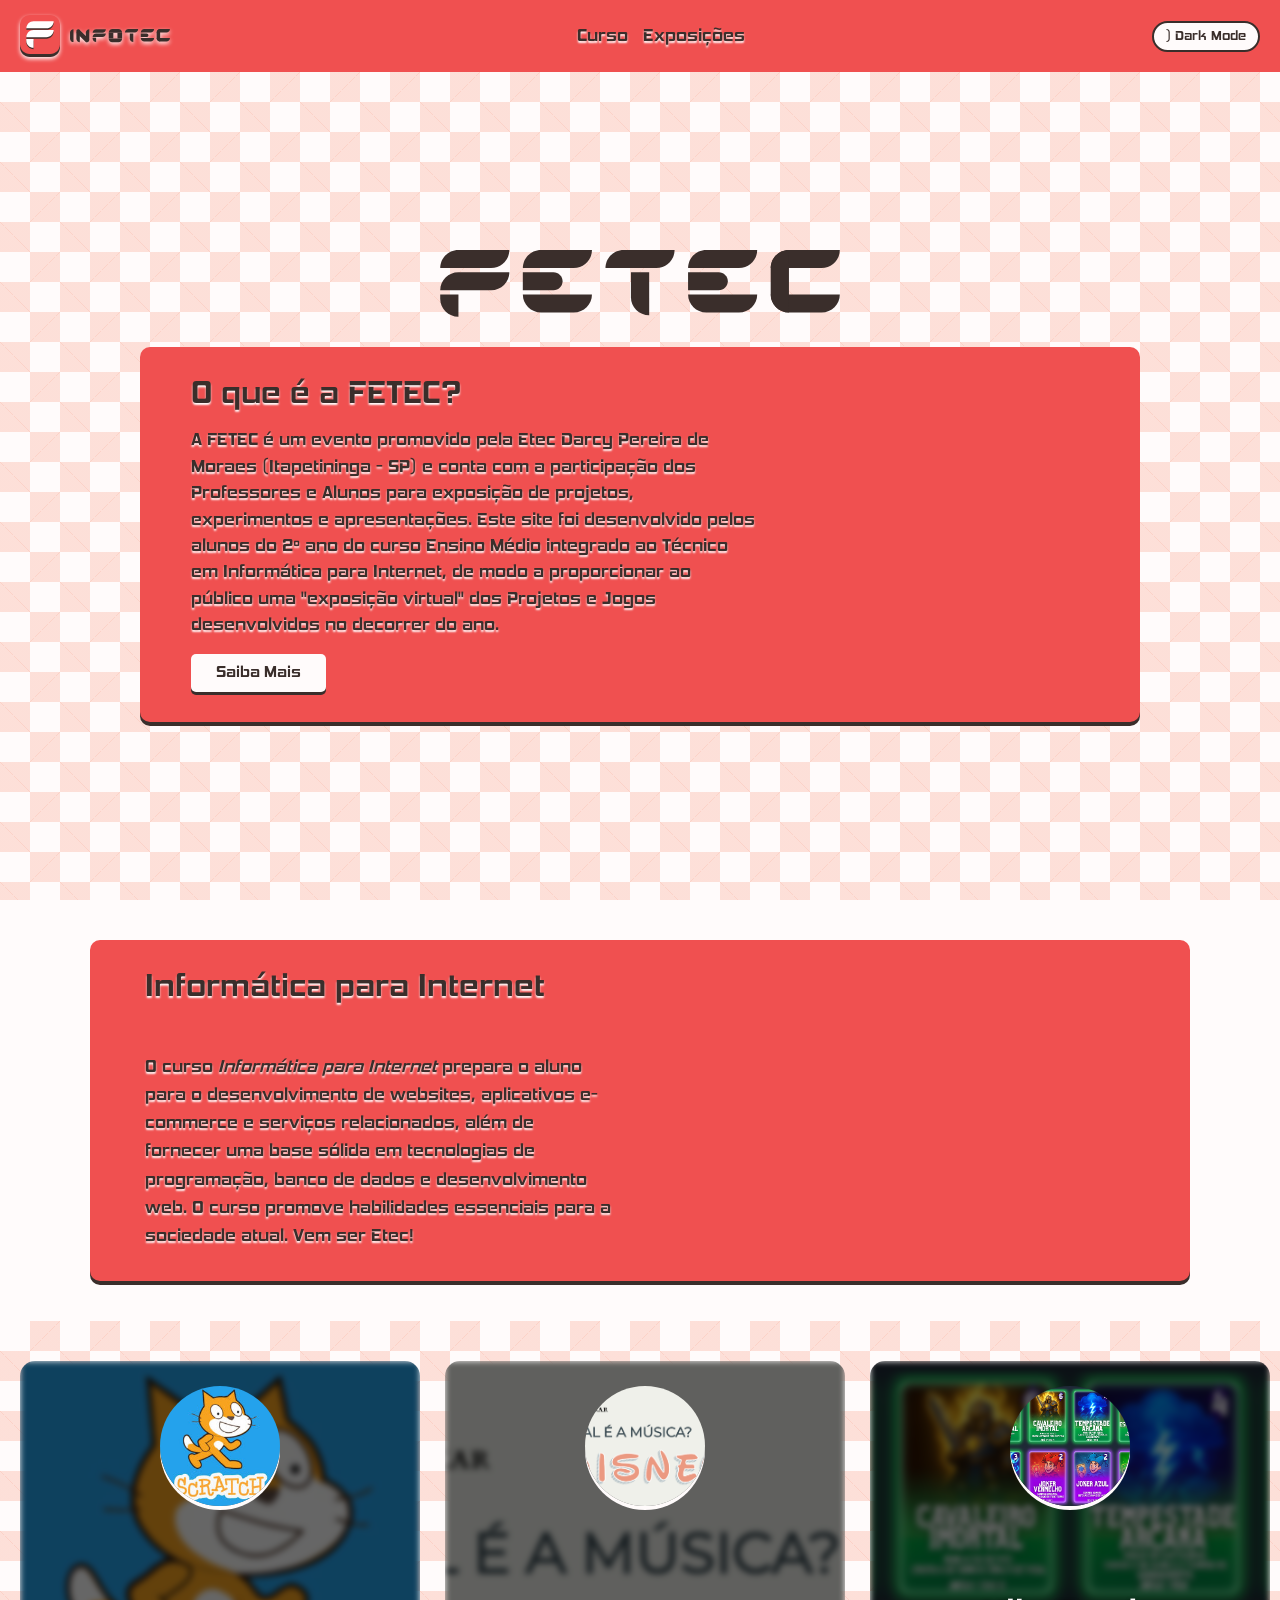
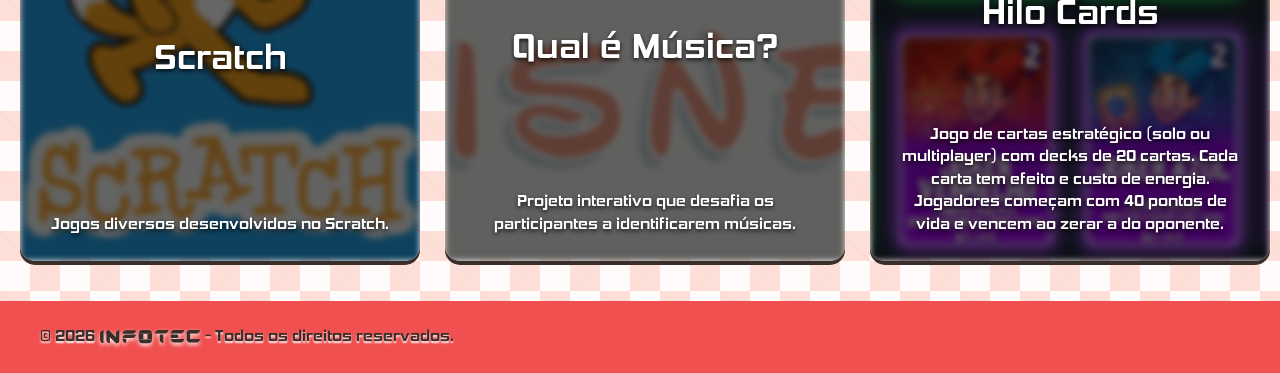
==== commit b7e2a07b: "Update copyright year in index.html Updated copyright year from 2025 to 2026." ====
--- a/index.html
+++ b/index.html
@@ -114,7 +114,7 @@
         </section>
 
         <footer>
-            <p>&copy; 2025 <img src="assets/vector/infotec.svg" alt="logo_image" id="logo"> - Todos os direitos reservados.</p>
+            <p>&copy; 2026 <img src="assets/vector/infotec.svg" alt="logo_image" id="logo"> - Todos os direitos reservados.</p>
             <div class="social-icons">
             <a href="https://www.facebook.com/etec.darcy.pereira.de.moraes.2025"><i class="fab fa-facebook-f"></i></a>
             <a href="https://www.instagram.com/etecdarcypereira?igsh=MWdubDEwOGNnMWJpcw=="><i class="fab fa-instagram"></i></a>
